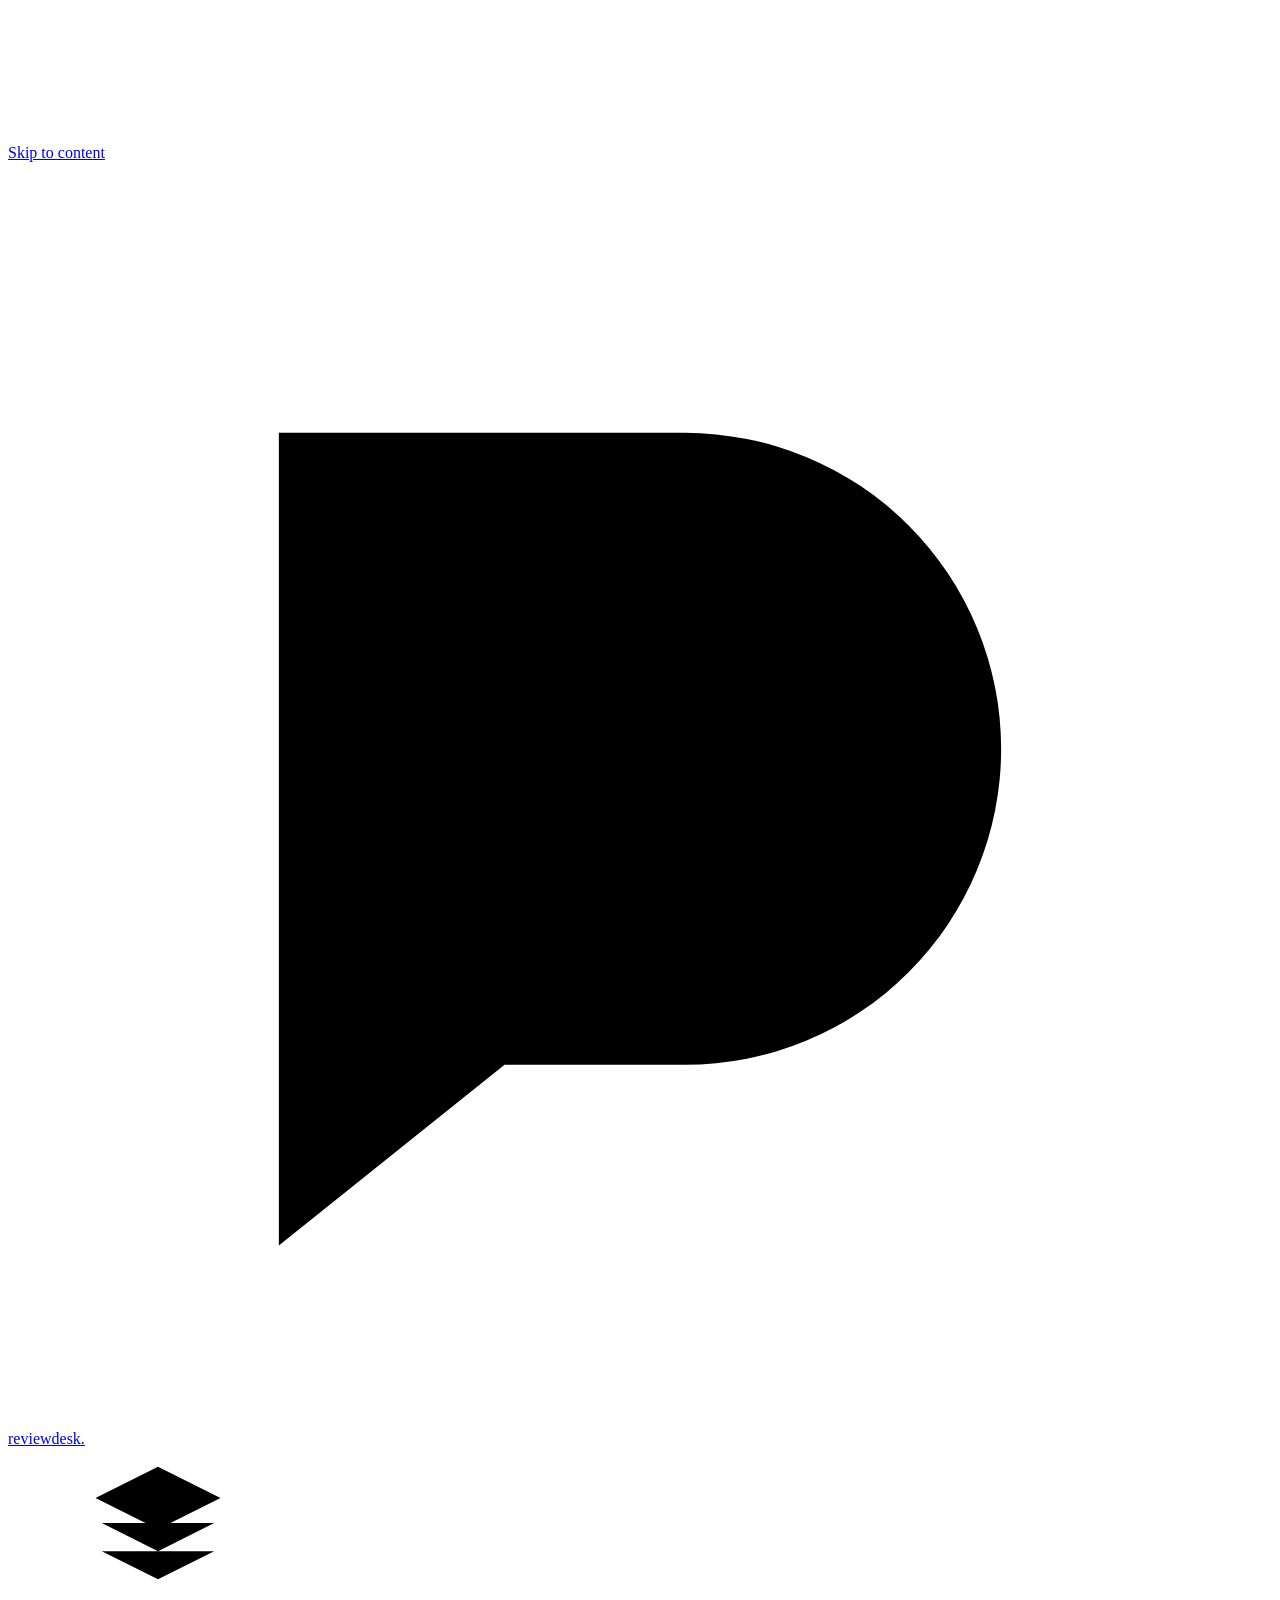
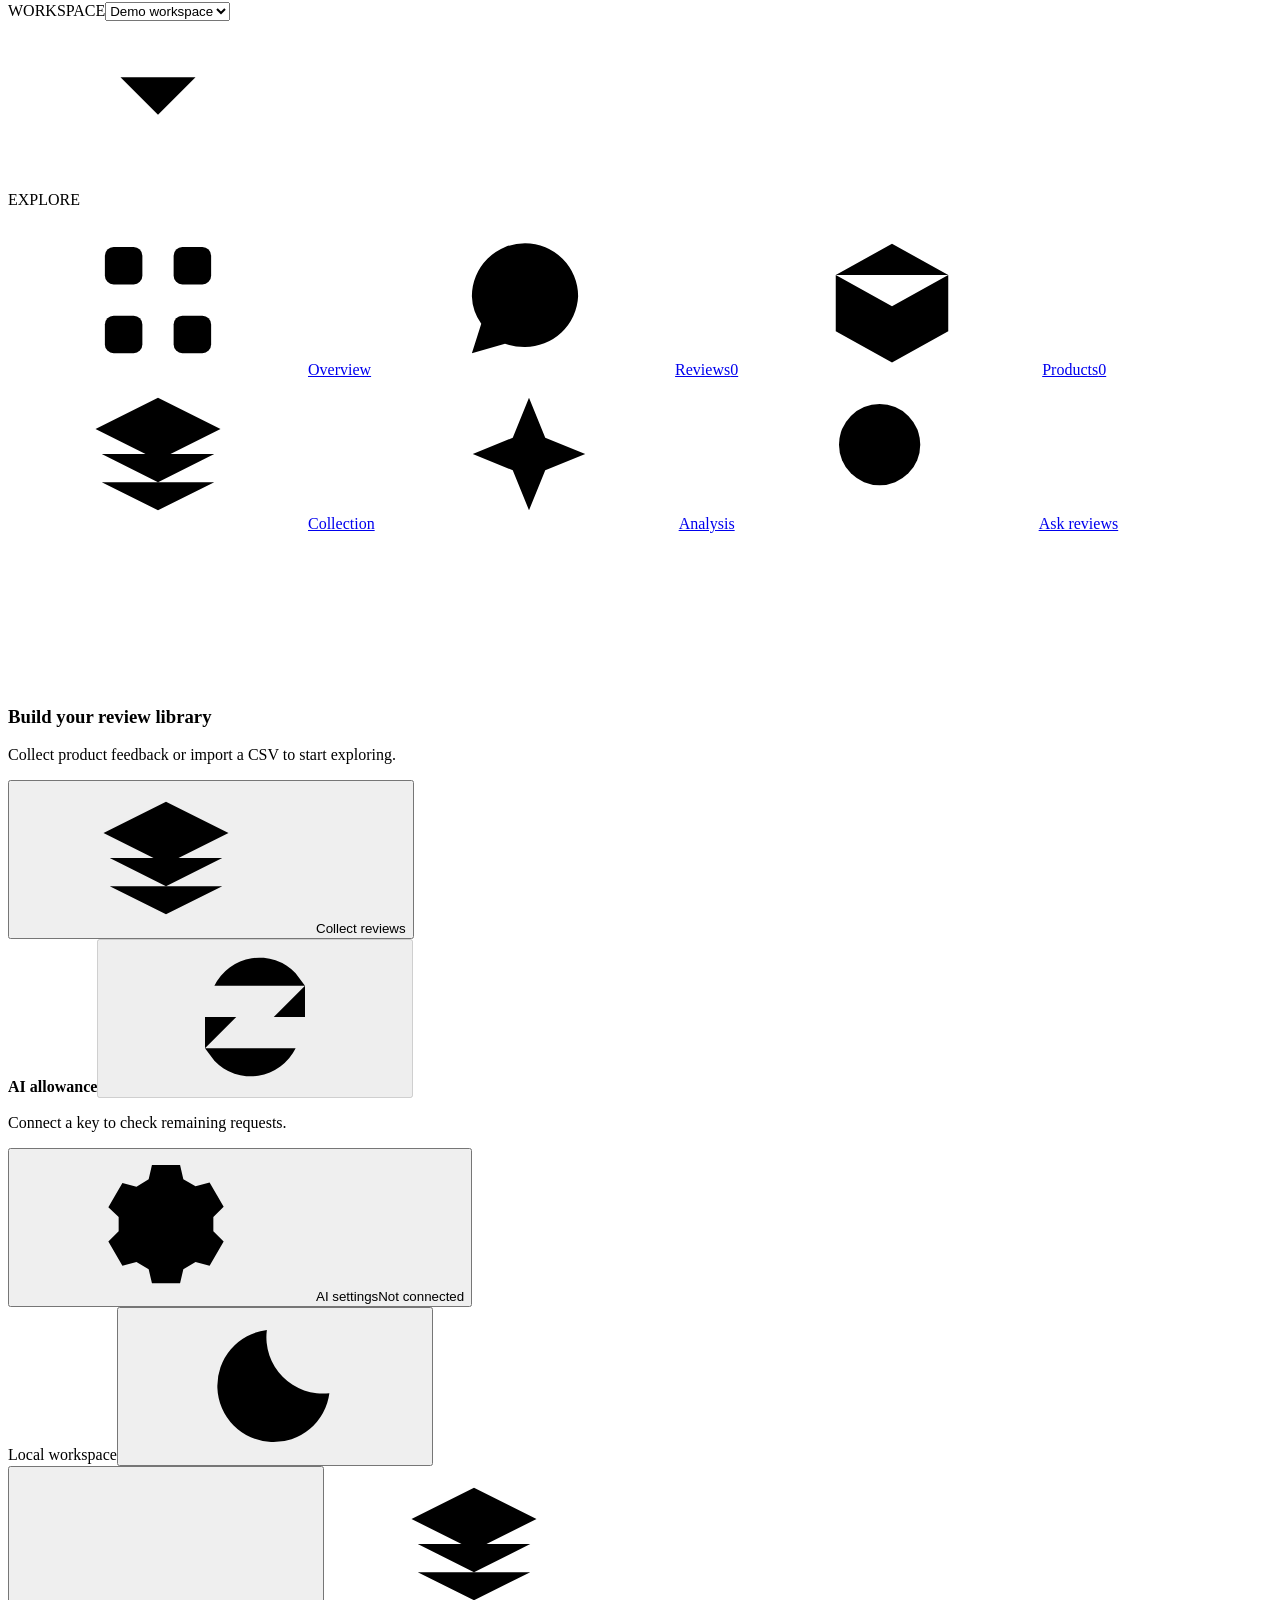
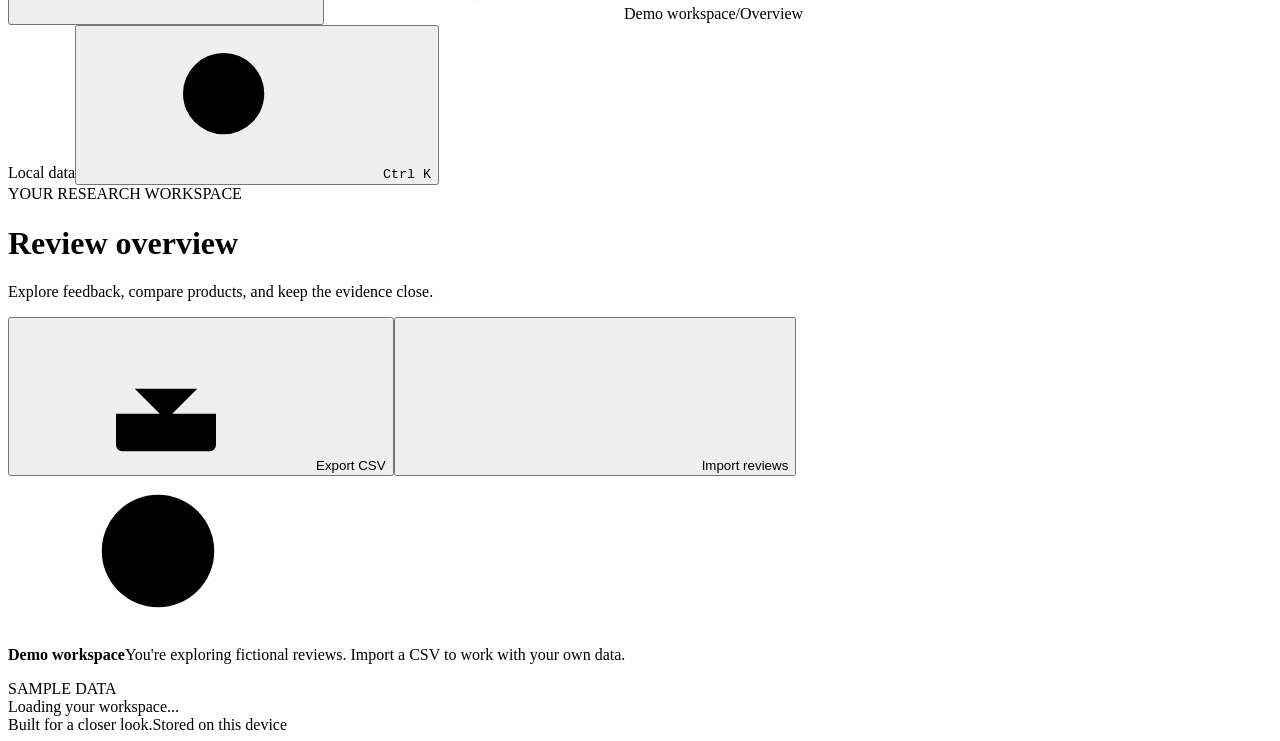
==== web/index.html @ ed56b9a3 "Make review research retrieval-first with caching and graceful recovery" ====
<!doctype html>
<html lang="en">
<head>
  <meta charset="utf-8">
  <meta name="viewport" content="width=device-width, initial-scale=1">
  <meta name="color-scheme" content="light dark">
  <meta name="description" content="A focused local workspace for exploring product reviews and the evidence behind them.">
  <title>Reviewdesk | Review workspace</title>
  <link rel="icon" href="data:image/svg+xml,%3Csvg xmlns='http://www.w3.org/2000/svg' viewBox='0 0 40 40'%3E%3Crect width='40' height='40' rx='11' fill='%23265846'/%3E%3Cpath d='M11 11h10a8 8 0 010 16h-4l-6 5V11zm6 6v4h5v-4z' fill='white'/%3E%3C/svg%3E">
  <link rel="stylesheet" href="/app.css">
  <script src="/app.js" defer></script>
</head>
<body>
  <a class="skip-link" href="#main-content">Skip to content</a>
  <svg class="icon-library" xmlns="http://www.w3.org/2000/svg" aria-hidden="true">
    <symbol id="i-grid" viewBox="0 0 24 24"><rect x="3.5" y="3.5" width="6" height="6" rx="1.4"/><rect x="14.5" y="3.5" width="6" height="6" rx="1.4"/><rect x="3.5" y="14.5" width="6" height="6" rx="1.4"/><rect x="14.5" y="14.5" width="6" height="6" rx="1.4"/></symbol>
    <symbol id="i-message" viewBox="0 0 24 24"><path d="M20.5 11.4a8.5 8.5 0 01-8.6 8.1 10 10 0 01-3.1-.5l-5.3 1.5L5 15.8a8 8 0 01-1.5-4.4 8.5 8.5 0 0117 0z"/><path d="M8 9h8M8 13h5"/></symbol>
    <symbol id="i-box" viewBox="0 0 24 24"><path d="M12 3l9 5v9l-9 5-9-5V8l9-5zM3 8l9 5 9-5M12 13v9M7.5 5.5l9 5"/></symbol>
    <symbol id="i-layers" viewBox="0 0 24 24"><path d="M12 3L2 8l10 5 10-5-10-5zM3 12l9 4.5 9-4.5M3 16.5l9 4.5 9-4.5"/></symbol>
    <symbol id="i-plus" viewBox="0 0 24 24"><path d="M12 5v14M5 12h14"/></symbol>
    <symbol id="i-upload" viewBox="0 0 24 24"><path d="M12 16V3M7 8l5-5 5 5M4 15v5a1 1 0 001 1h14a1 1 0 001-1v-5"/></symbol>
    <symbol id="i-download" viewBox="0 0 24 24"><path d="M12 3v13M7 11l5 5 5-5M4 15v5a1 1 0 001 1h14a1 1 0 001-1v-5"/></symbol>
    <symbol id="i-arrow" viewBox="0 0 24 24"><path d="M5 12h14M14 7l5 5-5 5"/></symbol>
    <symbol id="i-chevron" viewBox="0 0 24 24"><path d="M9 5l7 7-7 7"/></symbol>
    <symbol id="i-down" viewBox="0 0 24 24"><path d="M6 9l6 6 6-6"/></symbol>
    <symbol id="i-search" viewBox="0 0 24 24"><circle cx="10.5" cy="10.5" r="6.5"/><path d="M16 16l5 5"/></symbol>
    <symbol id="i-star" viewBox="0 0 24 24"><path d="M12 3l2.8 5.6 6.2.9-4.5 4.4 1.1 6.1-5.6-2.9-5.6 2.9 1.1-6.1L3 9.5l6.2-.9L12 3z"/></symbol>
    <symbol id="i-check" viewBox="0 0 24 24"><path d="M5 12l4 4L19 6"/></symbol>
    <symbol id="i-shield" viewBox="0 0 24 24"><path d="M12 3l8 3v6c0 5-8 9-8 9S4 17 4 12V6l8-3zM8 12l3 3 5-6"/></symbol>
    <symbol id="i-info" viewBox="0 0 24 24"><circle cx="12" cy="12" r="9"/><path d="M12 11v6M12 7v.1"/></symbol>
    <symbol id="i-close" viewBox="0 0 24 24"><path d="M6 6l12 12M6 18L18 6"/></symbol>
    <symbol id="i-moon" viewBox="0 0 24 24"><path d="M20.7 13.3A9 9 0 0110.7 3.2a9 9 0 1010 10.1z"/></symbol>
    <symbol id="i-sun" viewBox="0 0 24 24"><circle cx="12" cy="12" r="4"/><path d="M12 2v2M12 20v2M2 12h2M20 12h2M5 5l1.5 1.5M17.5 17.5L19 19M5 19l1.5-1.5M17.5 6.5L19 5"/></symbol>
    <symbol id="i-menu" viewBox="0 0 24 24"><path d="M4 6h16M4 12h16M4 18h16"/></symbol>
    <symbol id="i-file" viewBox="0 0 24 24"><path d="M14 3H5v18h14V8l-5-5zM14 3v5h5M8 12h8M8 16h6"/></symbol>
    <symbol id="i-copy" viewBox="0 0 24 24"><rect x="8" y="8" width="12" height="13" rx="2"/><path d="M16 8V3H3v13h5"/></symbol>
    <symbol id="i-clock" viewBox="0 0 24 24"><circle cx="12" cy="12" r="9"/><path d="M12 7v5l3 2"/></symbol>
    <symbol id="i-refresh" viewBox="0 0 24 24"><path d="M20 7v5h-5M4 17v-5h5M5.5 7a8 8 0 0113-2L20 7M4 17l1.5 2a8 8 0 0013-2"/></symbol>
    <symbol id="i-external" viewBox="0 0 24 24"><path d="M14 3h7v7M21 3L10 14M10 3H3v18h18v-7"/></symbol>
    <symbol id="i-spark" viewBox="0 0 24 24"><path d="M12 3l2.6 6.4L21 12l-6.4 2.6L12 21l-2.6-6.4L3 12l6.4-2.6L12 3z"/></symbol>
    <symbol id="i-settings" viewBox="0 0 24 24"><path d="M9 3h6l.7 3 2.6 1.5 3-.8 3 5.2-2.2 2.2v3l2.2 2.2-3 5.2-3-.8-2.6 1.5-.7 3H9l-.7-3-2.6-1.5-3 .8-3-5.2 2.2-2.2v-3L-.3 12l3-5.2 3 .8L8.3 6 9 3z" transform="translate(3 0) scale(.75)"/><circle cx="12" cy="12" r="3"/></symbol>
  </svg>

  <button id="sidebar-overlay" class="sidebar-overlay" aria-label="Close navigation" hidden></button>
  <aside class="sidebar" id="sidebar" aria-label="Workspace navigation">
    <a class="brand" href="#overview" aria-label="Reviewdesk overview"><span class="brand-mark"><svg viewBox="0 0 28 28" aria-hidden="true"><path d="M6 6h9a7 7 0 010 14h-4l-5 4V6z"/><path d="M11 11h7M11 15h4"/></svg></span><span>reviewdesk<span class="brand-dot">.</span></span></a>
    <div class="workspace-picker"><span class="workspace-avatar"><svg class="icon"><use href="#i-layers"/></svg></span><div><label for="dataset-select">WORKSPACE</label><select id="dataset-select" aria-label="Choose dataset"><option value="demo">Demo workspace</option><option value="workspace">My workspace</option></select></div><svg class="icon picker-chevron"><use href="#i-down"/></svg></div>
    <p class="nav-label">EXPLORE</p>
    <nav class="main-nav" aria-label="Main navigation">
      <a href="#overview" class="nav-item active" data-view="overview" aria-current="page"><svg class="icon"><use href="#i-grid"/></svg><span>Overview</span></a>
      <a href="#reviews" class="nav-item" data-view="reviews"><svg class="icon"><use href="#i-message"/></svg><span>Reviews</span><span class="nav-count" id="nav-review-count">0</span></a>
      <a href="#products" class="nav-item" data-view="products"><svg class="icon"><use href="#i-box"/></svg><span>Products</span><span class="nav-count" id="nav-product-count">0</span></a>
      <a href="#collection" class="nav-item" data-view="collection"><svg class="icon"><use href="#i-layers"/></svg><span>Collection</span></a>
      <a href="#analysis" class="nav-item" data-view="analysis"><svg class="icon"><use href="#i-spark"/></svg><span>Analysis</span></a>
      <a href="#research" class="nav-item" data-view="research"><svg class="icon"><use href="#i-search"/></svg><span>Ask reviews</span></a>
    </nav>
    <div class="sidebar-bottom"><div class="sidebar-note"><span class="note-icon"><svg class="icon"><use href="#i-plus"/></svg></span><h3>Build your review library</h3><p>Collect product feedback or import a CSV to start exploring.</p><button class="button button-white button-full" data-go-view="collection"><svg class="icon"><use href="#i-layers"/></svg>Collect reviews</button></div><section class="ai-allowance" aria-label="AI request allowance"><div><strong id="allowance-summary">AI allowance</strong><button type="button" class="icon-button" id="allowance-refresh" aria-label="Refresh OpenRouter allowance" title="Refresh OpenRouter allowance" disabled><svg class="icon"><use href="#i-refresh"/></svg></button></div><p id="allowance-detail">Connect a key to check remaining requests.</p></section><button class="settings-link" data-open-settings><svg class="icon"><use href="#i-settings"/></svg><span>AI settings</span><span class="settings-status" id="provider-sidebar-status">Not connected</span></button><div class="local-label"><span class="status-dot"></span><span>Local workspace</span><button id="theme-toggle" class="icon-button" aria-label="Switch to dark appearance" title="Switch appearance"><svg class="icon"><use href="#i-moon"/></svg></button></div></div>
  </aside>

  <div class="app-shell">
    <header class="topbar"><div class="breadcrumb"><button class="icon-button mobile-menu" id="menu-toggle" aria-label="Open navigation" aria-expanded="false" aria-controls="sidebar"><svg class="icon"><use href="#i-menu"/></svg></button><svg class="icon breadcrumb-icon"><use href="#i-layers"/></svg><span id="breadcrumb-workspace">Demo workspace</span><span class="breadcrumb-divider">/</span><span id="breadcrumb-page">Overview</span></div><div class="topbar-right"><span class="connection-label" id="connection-label"><span class="status-dot"></span><span>Local data</span></span><span class="topbar-separator"></span><button class="shortcut-button" id="quick-search" aria-label="Search reviews"><svg class="icon"><use href="#i-search"/></svg><kbd id="search-shortcut">Ctrl K</kbd></button></div></header>
    <main id="main-content" tabindex="-1">
      <div class="page-heading"><div><div class="eyebrow" id="page-eyebrow">YOUR RESEARCH WORKSPACE</div><h1 id="page-title">Review overview</h1><p class="page-subtitle" id="page-subtitle">Explore feedback, compare products, and keep the evidence close.</p></div><div class="heading-actions"><button class="button button-white" id="export-button"><svg class="icon"><use href="#i-download"/></svg><span>Export CSV</span></button><button class="button button-primary" data-open-import><svg class="icon"><use href="#i-plus"/></svg>Import reviews</button></div></div>
      <div id="provenance-banner" class="provenance-banner"><svg class="icon"><use href="#i-info"/></svg><p><strong>Demo workspace</strong><span>You're exploring fictional reviews. Import a CSV to work with your own data.</span></p><span class="badge badge-demo">SAMPLE DATA</span></div>
      <div id="page-error" class="error-panel" role="alert" hidden><svg class="icon"><use href="#i-info"/></svg><div><strong>We couldn't load your workspace</strong><p id="page-error-message"></p></div><button id="retry-button" class="button button-white">Try again</button></div>
      <div id="loading-panel" class="loading-panel" role="status"><span class="spinner"></span><span>Loading your workspace...</span></div>

      <section id="view-overview" class="view" aria-label="Review overview" hidden>
        <div id="stats-grid" class="stats-grid"></div>
        <div class="overview-middle"><section class="panel rating-panel"><div class="panel-heading"><div><h2>Rating breakdown</h2><p>A closer look at the feedback</p></div><span class="subtle-icon"><svg class="icon"><use href="#i-star"/></svg></span></div><div class="rating-layout"><div class="rating-summary"><div class="rating-average" id="distribution-average">0.0</div><div class="stars" id="distribution-stars" aria-hidden="true"></div><span class="muted" id="distribution-total">0 reviews</span></div><div class="rating-bars" id="rating-bars"></div></div><div class="panel-footnote"><svg class="icon"><use href="#i-info"/></svg><span>Choose a rating to explore its reviews.</span></div></section><section class="panel products-snapshot"><div class="panel-heading"><div><h2>Your products</h2><p>Feedback at a glance</p></div><button class="text-button" data-go-view="products">View all<svg class="icon"><use href="#i-arrow"/></svg></button></div><div id="product-snapshot"></div></section></div>
        <section class="panel recent-panel"><div class="panel-heading"><div><h2>Recent reviews</h2><p>The latest feedback in your workspace</p></div><button class="text-button" data-go-view="reviews">All reviews<svg class="icon"><use href="#i-arrow"/></svg></button></div><div class="table-scroll"><table class="review-table"><thead><tr><th scope="col">REVIEW</th><th scope="col">PRODUCT</th><th scope="col">RATING</th><th scope="col">DATE</th><th scope="col"><span class="sr-only">Open review</span></th></tr></thead><tbody id="recent-review-body"></tbody></table></div><div id="recent-empty" class="empty-state compact" hidden></div></section>
        <div class="upcoming-note"><span class="upcoming-icon"><svg class="icon"><use href="#i-spark"/></svg></span><p><strong>Turn feedback into a clearer picture.</strong> Explore themes and rating signals, with original reviews close at hand.</p><button class="text-button" data-go-view="analysis">Open analysis<svg class="icon"><use href="#i-arrow"/></svg></button></div>
      </section>

      <section id="view-reviews" class="view" aria-label="Reviews" hidden>
        <section class="panel review-browser"><div class="filter-toolbar"><label class="search-field" for="review-search"><svg class="icon"><use href="#i-search"/></svg><input id="review-search" type="search" aria-label="Search reviews" placeholder="Search reviews, reviewers, or IDs..." autocomplete="off" maxlength="200"><kbd>/</kbd></label><div class="filter-controls"><label class="sr-only" for="product-filter">Filter by product</label><select id="product-filter"><option value="">All products</option></select><label class="sr-only" for="rating-filter">Filter by rating</label><select id="rating-filter"><option value="all">All ratings</option><option value="5">5 stars</option><option value="4">4 stars</option><option value="3">3 stars</option><option value="2">2 stars</option><option value="1">1 star</option></select><label class="sr-only" for="verified-filter">Filter by purchase verification</label><select id="verified-filter"><option value="all">All purchases</option><option value="true">Verified only</option><option value="false">Unverified only</option></select></div></div><div class="results-toolbar"><div><span id="results-count" role="status" aria-live="polite">Loading reviews...</span><button class="text-button" id="clear-filters" hidden>Clear filters</button></div><div class="sort-field"><label for="review-sort">Sort by</label><select id="review-sort" aria-label="Sort reviews"><option value="newest">Newest first</option><option value="oldest">Oldest first</option><option value="rating_desc">Highest rating</option><option value="rating_asc">Lowest rating</option></select></div></div><div id="reviews-error" class="inline-error" role="alert" hidden><span id="reviews-error-message"></span><button class="text-button" id="reviews-retry">Try again</button></div><div id="reviews-loading" class="review-loading" role="status" hidden><span class="spinner"></span>Loading reviews...</div><div class="table-scroll" id="reviews-table-wrap"><table class="review-table full-review-table"><thead><tr><th scope="col">REVIEW</th><th scope="col">PRODUCT</th><th scope="col">RATING</th><th scope="col">DATE</th><th scope="col"><span class="sr-only">Open review</span></th></tr></thead><tbody id="reviews-body"></tbody></table></div><div id="reviews-empty" class="empty-state" hidden></div><div class="pagination" id="pagination"><span id="page-range"></span><div><button class="button button-white button-small" id="previous-page"><svg class="icon rotate"><use href="#i-chevron"/></svg>Previous</button><span id="page-number"></span><button class="button button-white button-small" id="next-page">Next<svg class="icon"><use href="#i-chevron"/></svg></button></div></div></section>
      </section>

      <section id="view-products" class="view" aria-label="Products" hidden><div class="section-description"><p><span id="products-count">0 products</span> in this workspace</p><span class="muted">Select a product to explore its reviews</span></div><div id="products-grid" class="products-grid"></div><div id="products-empty" class="panel empty-state" hidden></div></section>
      <section id="view-collection" class="view" aria-label="Collection" hidden>
        <div class="workflow-context"><span class="badge">MY WORKSPACE</span><p>Collected reviews are saved to My workspace. Demo reviews are kept separate.</p></div>
        <div id="automation-error" class="inline-error workflow-error" role="alert" hidden><span id="automation-error-message"></span><button class="text-button" id="automation-retry">Try again</button></div>
        <section class="panel session-card" aria-labelledby="session-heading"><div class="session-icon"><svg class="icon"><use href="#i-shield"/></svg></div><div class="session-copy"><div class="session-heading"><h2 id="session-heading">Your Amazon session</h2><span class="badge" id="auth-status">CHECKING</span></div><p id="auth-detail" aria-live="polite">Checking the saved session on this device...</p><div id="auth-form-error" class="form-message error" role="alert" hidden></div></div><div class="session-actions"><button class="button button-primary" id="auth-save" hidden><svg class="icon"><use href="#i-check"/></svg><span>Save signed-in session</span></button><button class="button button-white" id="auth-start"><svg class="icon"><use href="#i-external"/></svg><span>Open sign-in</span></button></div></section>
        <div id="browser-setup" class="setup-note" hidden><svg class="icon"><use href="#i-info"/></svg><div><strong>Set up the collection browser once</strong><p>Run these commands from the project folder, then restart the dashboard.</p><code>python -m pip install -r requirements.txt<br>python -m playwright install chromium</code></div></div>
        <div class="collection-workspace"><section class="panel collection-form-panel" aria-labelledby="collection-form-title"><div class="panel-heading"><div><h2 id="collection-form-title">Start a collection</h2><p>Choose products and a clear limit for this run.</p></div><span class="subtle-icon"><svg class="icon"><use href="#i-layers"/></svg></span></div><form id="collection-form" class="workflow-form"><div class="form-field"><label for="collection-urls">Product URLs</label><textarea id="collection-urls" rows="4" placeholder="https://www.amazon.in/dp/B0...&#10;One Amazon India product URL per line" required maxlength="10000" spellcheck="false" aria-describedby="collection-url-help"></textarea><p id="collection-url-help" class="field-help">Up to 10 products. Duplicate product links are combined.</p></div><div class="form-row"><div class="form-field"><label for="collection-pages">Pages per product</label><input id="collection-pages" type="number" min="1" max="20" value="3" required><p class="field-help">Up to 20 per product, 50 across this run.</p></div><div class="form-field"><label for="collection-transport">Collection method</label><select id="collection-transport"><option value="browser">Browser session</option><option value="hybrid">Hybrid, experimental</option></select><p class="field-help" id="transport-help">Uses your saved session in Chromium.</p></div></div><label class="check-field"><input id="collection-resume" type="checkbox" checked><span><strong>Continue saved progress</strong><small>Skip completed products and resume saved positions.</small></span></label><label class="check-field"><input id="collection-analyse" type="checkbox" checked><span><strong>Analyse after collection</strong><small>Run local analysis on My workspace. No model API cost.</small></span></label><div id="collection-form-error" class="form-message error" role="alert" hidden></div><div class="workflow-submit"><span class="field-help">Runs in the background. You can keep exploring.</span><button class="button button-primary" type="submit" id="collection-submit"><svg class="icon"><use href="#i-plus"/></svg><span>Start collection</span></button></div></form></section><aside class="collection-guidance"><span class="eyebrow">HOW IT WORKS</span><h2>Small runs. Saved progress.</h2><ol><li><span>1</span><div><strong>Sign in once</strong><p>A separate browser opens for you to sign in manually. Session data stays on this device.</p></div></li><li><span>2</span><div><strong>Collect within your limit</strong><p>Each page is saved before the next one. Login or CAPTCHA pauses collection for your attention.</p></div></li><li><span>3</span><div><strong>Follow the evidence</strong><p>See themes, rating signals, and the original reviews behind each finding.</p></div></li></ol><p class="coverage-note">Amazon may limit the reviews available to your session. A completed run does not mean every review was collected.</p></aside></div>
        <section class="workflow-section" aria-labelledby="jobs-heading"><div class="section-title"><div><h2 id="jobs-heading">Activity</h2><p>Background jobs and their saved results</p></div><span id="jobs-live-label" class="live-label" hidden><span class="status-dot"></span>Updating live</span></div><div id="job-list" class="job-list"></div><div id="jobs-empty" class="panel empty-state compact" hidden></div></section>
        <section class="workflow-section" aria-labelledby="checkpoints-heading"><div class="section-title"><div><h2 id="checkpoints-heading">Saved product progress</h2><p id="checkpoint-description">Collection positions in the selected workspace</p></div><button class="text-button" id="checkpoint-refresh"><svg class="icon"><use href="#i-refresh"/></svg>Refresh</button></div><div id="collection-list" class="collection-list"></div><div id="collection-empty" class="panel empty-state" hidden></div></section>
      </section>
      <section id="view-analysis" class="view" aria-label="Analysis" hidden>
        <section class="panel analysis-controls" aria-labelledby="analysis-form-heading"><div class="analysis-control-intro"><span class="analysis-mark"><svg class="icon"><use href="#i-spark"/></svg></span><div><h2 id="analysis-form-heading">A closer look at the feedback</h2><p>Choose a scope and method. Every theme keeps its source reviews.</p></div></div><form id="analysis-form" class="analysis-form"><div class="analysis-fields"><div class="form-field"><label for="analysis-product">Reviews to analyse</label><select id="analysis-product"><option value="">All products</option></select></div><div class="form-field"><label for="analysis-method">Analysis method</label><select id="analysis-method"><option value="local">Local topic scan</option><option value="openrouter">OpenRouter Free</option><option value="openai" id="openai-option" disabled>OpenAI, not configured</option></select></div><div class="form-field" id="analysis-depth-wrap" hidden><label for="analysis-depth">Coverage</label><select id="analysis-depth"><option value="quick">Quick sample</option><option value="deep">Broader coverage</option></select></div><button class="button button-primary" type="submit" id="analysis-submit"><svg class="icon"><use href="#i-spark"/></svg><span>Run analysis</span></button></div><p id="analysis-method-help" class="field-help">Local analysis groups common terms and uses review ratings. It does not call a language model.</p><div id="analysis-provider-note" class="provider-inline-note" hidden><span>Add your OpenRouter key to use free model analysis.</span><button class="text-button" type="button" data-open-settings>Set up AI<svg class="icon"><use href="#i-arrow"/></svg></button></div><div id="analysis-plan" class="analysis-plan" hidden aria-live="polite"></div><label id="analysis-consent-wrap" class="check-field sharing-consent" hidden><input id="analysis-consent" type="checkbox"><span><strong id="analysis-consent-label">Send the selected review text to the provider</strong><small id="analysis-consent-detail">Review text leaves this device only when you start the analysis.</small></span></label><div id="analysis-form-error" class="form-message error" role="alert" hidden></div></form></section>
        <div id="analysis-job" class="analysis-job" hidden></div><div id="analysis-error" class="inline-error workflow-error" role="alert" hidden><span id="analysis-error-message"></span><button class="text-button" id="analysis-retry">Try again</button></div><div id="analysis-loading" class="review-loading" role="status" hidden><span class="spinner"></span>Loading the saved report...</div><div id="analysis-empty" class="panel empty-state" hidden></div><div id="analysis-report" hidden></div>
      </section>
      <section id="view-research" class="view" aria-label="Ask reviews" hidden>
        <section class="panel research-composer" aria-labelledby="research-heading"><div class="analysis-control-intro"><span class="analysis-mark"><svg class="icon"><use href="#i-search"/></svg></span><div><h2 id="research-heading">Ask a question. Check the evidence.</h2><p>Explore the reviews you have saved, with sources you can open.</p></div></div><form id="research-form"><div class="research-scope"><div class="form-field"><label for="research-product">Research scope</label><select id="research-product"><option value="">All products</option></select></div><div class="form-field"><label for="research-mode">Research depth</label><select id="research-mode"><option value="focused">Focused answer, up to 1 AI call</option><option value="agent">Agent investigation, up to 4 AI calls</option></select></div><span class="badge">STORED REVIEWS ONLY</span></div><div class="form-field"><label for="research-question">Your question</label><textarea id="research-question" rows="3" required maxlength="1500" spellcheck="true" placeholder="What do reviewers say about noise and everyday use?" aria-describedby="research-help"></textarea></div><div class="question-examples" aria-label="Example questions"><button type="button" data-question="How many reviews are in this selection?">Count the reviews</button><button type="button" data-question="What is the average rating?">Check the average rating</button><button type="button" data-question="What do reviewers say about noise?">Explore a concern</button></div><p id="research-help" class="field-help">Simple count and rating questions use local data. Other questions can use a bounded model workflow to search and read stored reviews.</p><div id="research-provider-note" class="provider-inline-note" hidden><span>Local questions work now. Add an OpenRouter key for model research.</span><button class="text-button" type="button" data-open-settings>Set up AI<svg class="icon"><use href="#i-arrow"/></svg></button></div><label class="check-field sharing-consent" id="research-consent-wrap"><input id="research-consent" type="checkbox"><span><strong>Allow this question and review evidence to be sent to OpenRouter</strong><small>Free models only. No paid fallback. Local answers do not call a model.</small></span></label><div id="research-form-error" class="form-message error" role="alert" hidden></div><div class="workflow-submit"><span class="field-help">Read-only research. Collection is always a separate action.</span><button class="button button-primary" type="submit" id="research-submit"><svg class="icon"><use href="#i-arrow"/></svg><span>Ask reviews</span></button></div></form></section><div id="research-job" class="analysis-job" hidden></div><div class="research-history-heading section-title"><div><h2>Recent questions</h2><p>Saved answers describe the review data available when they were generated.</p></div></div><div id="research-results" class="research-results"></div><div id="research-empty" class="panel empty-state" hidden></div>
      </section>
      <footer class="page-footer"><span>Built for a closer look.</span><span id="updated-label">Stored on this device</span></footer>
    </main>
  </div>

  <dialog id="review-dialog" class="review-dialog" aria-labelledby="detail-title"><div class="drawer-header"><span class="eyebrow">REVIEW DETAILS</span><button class="icon-button" data-close-dialog="review-dialog" aria-label="Close review details"><svg class="icon"><use href="#i-close"/></svg></button></div><div id="review-detail" class="review-detail"></div></dialog>
  <dialog id="settings-dialog" class="import-dialog provider-dialog" aria-labelledby="settings-title"><div class="modal-header"><div class="modal-icon"><svg class="icon"><use href="#i-settings"/></svg></div><button class="icon-button" data-close-dialog="settings-dialog" aria-label="Close AI settings"><svg class="icon"><use href="#i-close"/></svg></button></div><h2 id="settings-title">AI, on your terms.</h2><p class="modal-description">Connect OpenRouter for free model analysis and review research. Local tools work without a key.</p><div id="provider-status-card" class="provider-status-card"><div><strong>OpenRouter Free</strong><span class="badge" id="provider-status-label">CHECKING</span></div><p id="provider-source-label">Checking local configuration...</p><code>openrouter/free</code><p class="field-help">The free router chooses an available free model. Reports record the actual model returned. There is no paid fallback.</p></div><button type="button" class="button button-white" id="provider-check" disabled>Check OpenRouter quota</button><p class="field-help">Reads account information without sending reviews or generating an AI response.</p><div id="provider-quota" class="provider-quota" role="status" aria-live="polite" hidden></div><form id="provider-form" autocomplete="off"><div class="form-field"><label for="provider-response-mode">AI response format</label><select id="provider-response-mode"><option value="prompt">Compatible JSON (recommended)</option><option value="schema">Provider-enforced JSON</option></select><p class="field-help">Compatible mode asks for JSON and validates it locally. Both modes require valid source evidence. This does not change privacy or allow paid models.</p></div><div class="form-field"><label for="provider-key">OpenRouter API key</label><input id="provider-key" type="password" maxlength="512" autocomplete="off" spellcheck="false" autocapitalize="off" aria-describedby="provider-key-help" placeholder="Paste your OpenRouter key"><p id="provider-key-help" class="field-help">Use a session-only key or remember it securely on this Windows account. Never saved in browser storage or included in a report.</p></div><label class="check-field" id="provider-remember-wrap"><input id="provider-remember" type="checkbox"><span><strong>Remember on this Windows account</strong><small>Save in Windows Credential Manager and reconnect after restart. Your AI preferences are saved with the key.</small></span></label><label class="check-field"><input id="provider-zdr" type="checkbox"><span><strong>Require zero data retention</strong><small>Restricts routing and may reduce the free models available.</small></span></label><p class="provider-privacy-note"><svg class="icon"><use href="#i-shield"/></svg>Requests deny training use. Review text is sent only when you explicitly allow it for a run.</p><div id="provider-result" class="form-message" role="status" aria-live="polite" hidden></div><div class="modal-actions provider-actions"><button type="button" class="button button-white" id="provider-clear" disabled>Forget key</button><button type="submit" class="button button-primary" id="provider-save"><svg class="icon"><use href="#i-check"/></svg><span>Use this key</span></button></div></form><p class="field-help provider-footnote" id="provider-budget-label">Saving a key does not make a model request.</p></dialog>
  <dialog id="import-dialog" class="import-dialog" aria-labelledby="import-title"><div class="modal-header"><div class="modal-icon"><svg class="icon"><use href="#i-upload"/></svg></div><button class="icon-button" data-close-dialog="import-dialog" aria-label="Close import dialog"><svg class="icon"><use href="#i-close"/></svg></button></div><h2 id="import-title">Bring your reviews into focus.</h2><p class="modal-description">Import a CSV into My workspace. Existing reviews stay safe, and duplicates are skipped automatically.</p><form id="import-form"><label class="dropzone" id="dropzone" for="csv-file"><span class="dropzone-icon"><svg class="icon"><use href="#i-file"/></svg></span><strong id="file-label">Choose a CSV or drop it here</strong><span id="file-description">UTF-8 CSV, up to 5 MB</span><input id="csv-file" name="file" type="file" accept=".csv,text/csv" required></label><details class="csv-help"><summary>What should my CSV contain?</summary><p>Use these column headers. Review IDs can be empty to generate a stable ID.</p><code>asin, product_url, review_id, reviewer_name, verified_purchase, review_title, rating, review_date, review_body</code><p>Product URLs must use HTTPS on Amazon India and match the ASIN. Ratings can be empty or between 1 and 5. Use true, false, or empty for verified_purchase.</p></details><div id="import-result" class="import-result" role="status" aria-live="polite" hidden></div><div class="modal-actions"><button type="button" class="button button-white" data-close-dialog="import-dialog" id="import-cancel">Cancel</button><button type="submit" class="button button-primary" id="import-submit"><svg class="icon"><use href="#i-upload"/></svg><span>Import reviews</span></button></div></form><p class="local-privacy"><svg class="icon"><use href="#i-shield"/></svg>Your CSV stays in this local workspace.</p></dialog>
  <div id="toast" class="toast" role="status" aria-live="polite" hidden></div>
</body>
</html>
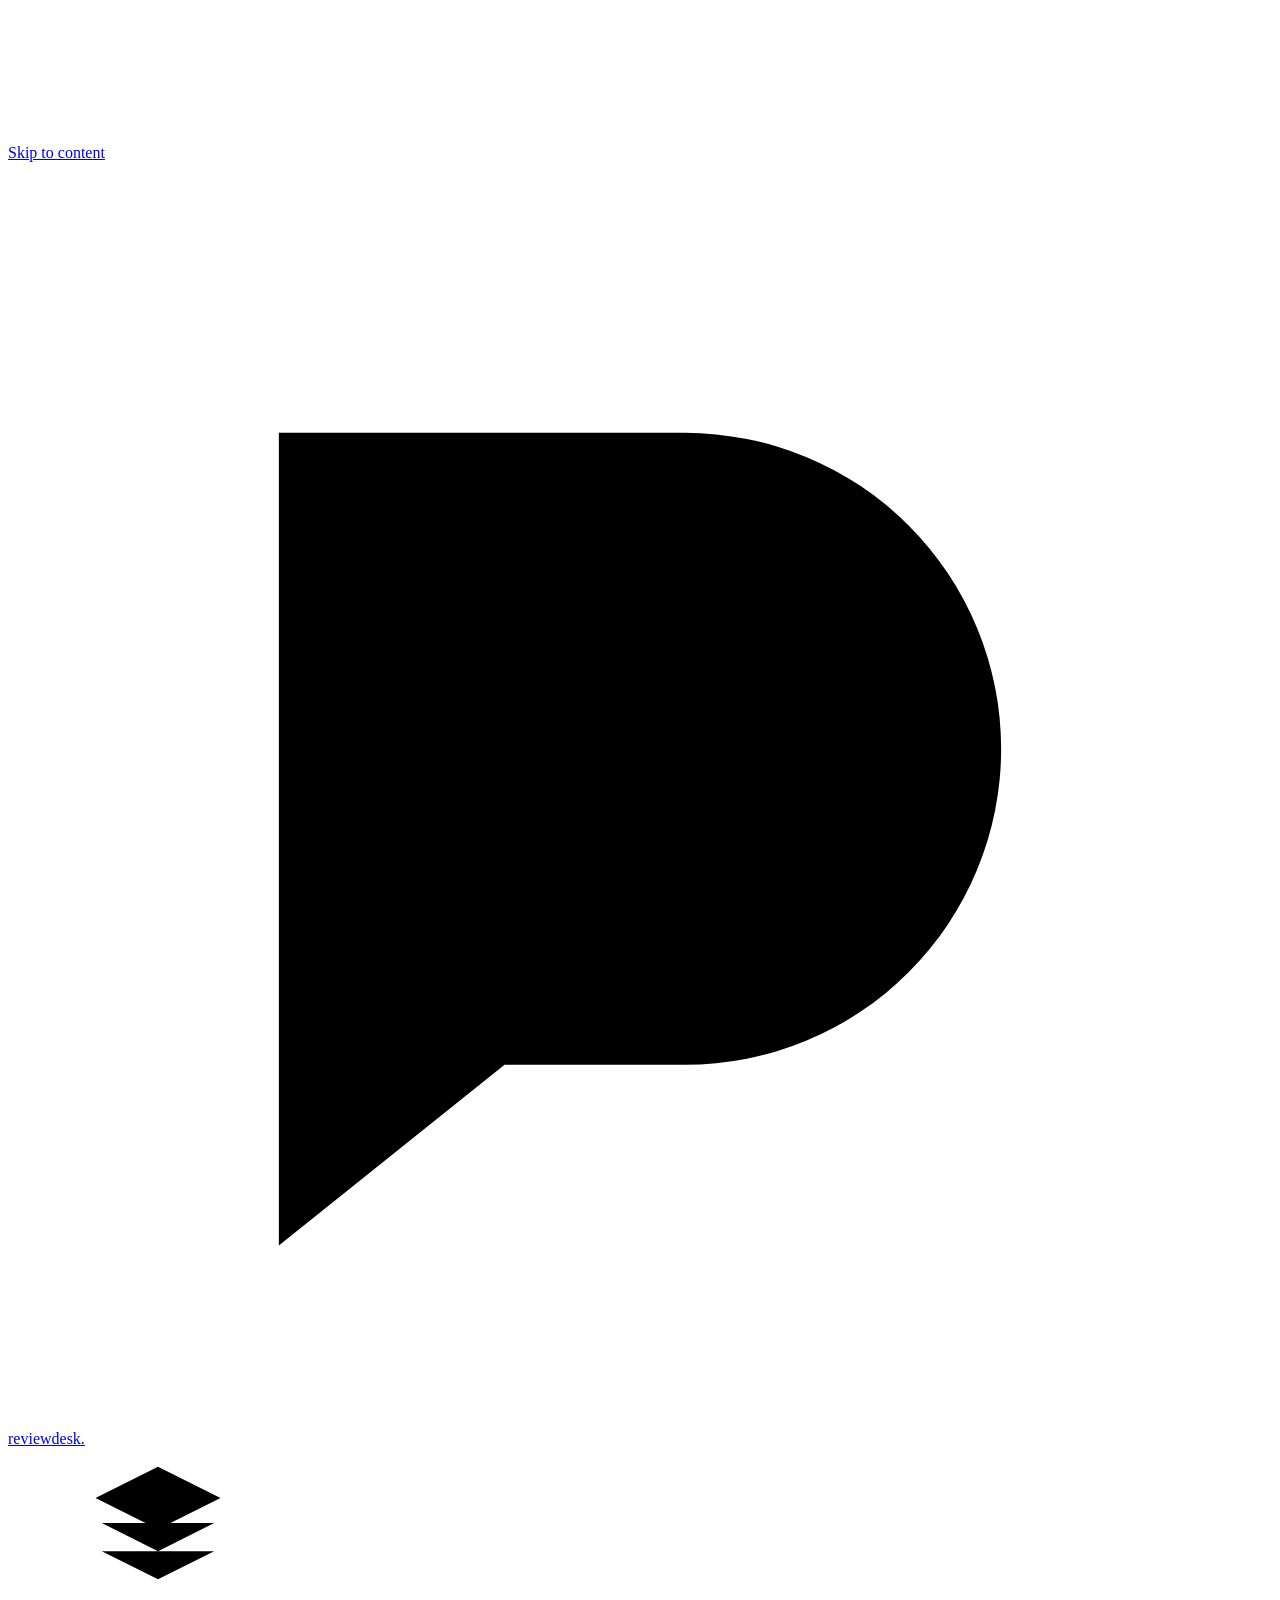
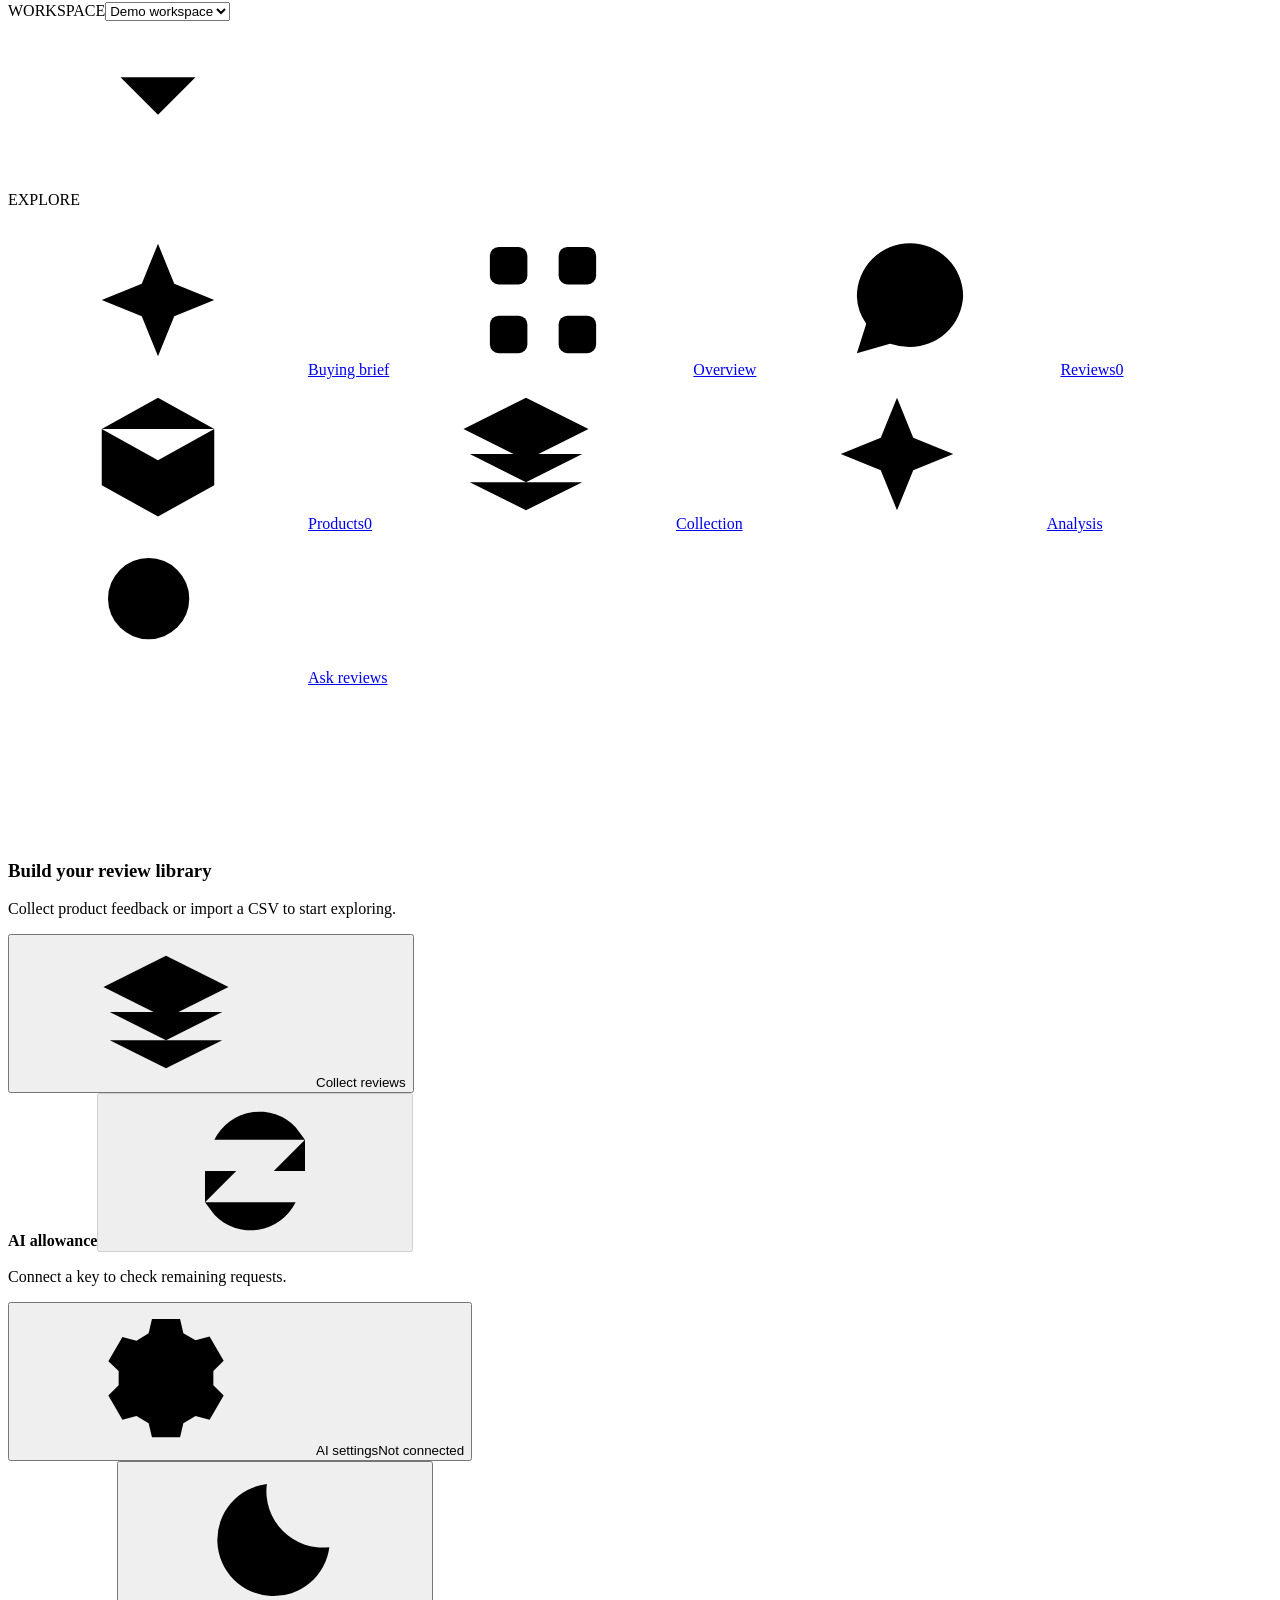
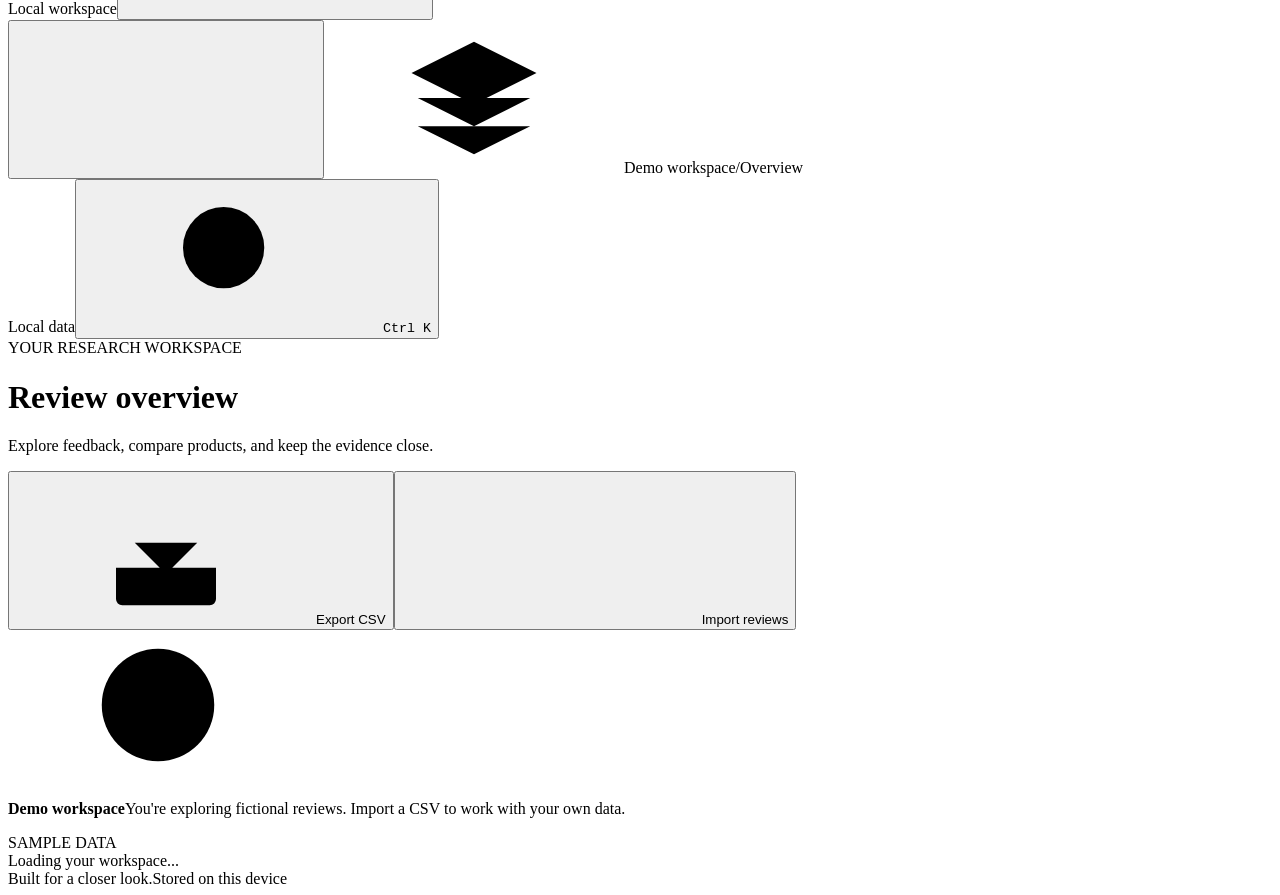
==== commit 922dd554: "Add priority-based buying briefs and grounded product comparison" ====
--- a/web/index.html
+++ b/web/index.html
@@ -43,10 +43,11 @@
 
   <button id="sidebar-overlay" class="sidebar-overlay" aria-label="Close navigation" hidden></button>
   <aside class="sidebar" id="sidebar" aria-label="Workspace navigation">
-    <a class="brand" href="#overview" aria-label="Reviewdesk overview"><span class="brand-mark"><svg viewBox="0 0 28 28" aria-hidden="true"><path d="M6 6h9a7 7 0 010 14h-4l-5 4V6z"/><path d="M11 11h7M11 15h4"/></svg></span><span>reviewdesk<span class="brand-dot">.</span></span></a>
+    <a class="brand" href="#buying" aria-label="Reviewdesk home"><span class="brand-mark"><svg viewBox="0 0 28 28" aria-hidden="true"><path d="M6 6h9a7 7 0 010 14h-4l-5 4V6z"/><path d="M11 11h7M11 15h4"/></svg></span><span>reviewdesk<span class="brand-dot">.</span></span></a>
     <div class="workspace-picker"><span class="workspace-avatar"><svg class="icon"><use href="#i-layers"/></svg></span><div><label for="dataset-select">WORKSPACE</label><select id="dataset-select" aria-label="Choose dataset"><option value="demo">Demo workspace</option><option value="workspace">My workspace</option></select></div><svg class="icon picker-chevron"><use href="#i-down"/></svg></div>
     <p class="nav-label">EXPLORE</p>
     <nav class="main-nav" aria-label="Main navigation">
+      <a href="#buying" class="nav-item" data-view="buying"><svg class="icon"><use href="#i-spark"/></svg><span>Buying brief</span></a>
       <a href="#overview" class="nav-item active" data-view="overview" aria-current="page"><svg class="icon"><use href="#i-grid"/></svg><span>Overview</span></a>
       <a href="#reviews" class="nav-item" data-view="reviews"><svg class="icon"><use href="#i-message"/></svg><span>Reviews</span><span class="nav-count" id="nav-review-count">0</span></a>
       <a href="#products" class="nav-item" data-view="products"><svg class="icon"><use href="#i-box"/></svg><span>Products</span><span class="nav-count" id="nav-product-count">0</span></a>
@@ -65,6 +66,27 @@
       <div id="page-error" class="error-panel" role="alert" hidden><svg class="icon"><use href="#i-info"/></svg><div><strong>We couldn't load your workspace</strong><p id="page-error-message"></p></div><button id="retry-button" class="button button-white">Try again</button></div>
       <div id="loading-panel" class="loading-panel" role="status"><span class="spinner"></span><span>Loading your workspace...</span></div>
 
+      <section id="view-buying" class="view" aria-label="Buying brief" hidden>
+        <div id="buying-saved-shortcut" class="buying-saved-shortcut" hidden><span>Your latest review check is saved.</span><button type="button" id="buying-jump" class="text-button">View saved brief<svg class="icon"><use href="#i-down"/></svg></button></div>
+        <section class="panel buying-composer" aria-labelledby="buying-heading">
+          <div class="buying-intro"><span class="eyebrow">YOUR PRIORITIES. OWNER EVIDENCE.</span><h2 id="buying-heading">What should you know before buying?</h2><p>Start with a product. Choose what matters, then inspect the benefits, concerns and unanswered questions in its saved reviews.</p></div>
+          <form id="buying-form">
+            <div class="form-field"><label for="buying-product">Amazon India product link or ASIN</label><input id="buying-product" type="text" list="buying-suggestions" maxlength="2048" required placeholder="Paste a product link, or choose a saved product" autocomplete="off" aria-describedby="buying-source-help"></div>
+            <datalist id="buying-suggestions"></datalist>
+            <p id="buying-source-help" class="field-help">Uses reviews saved in this workspace. For a new product, we will guide you to collection first.</p>
+            <div id="buying-second-wrap" class="form-field" hidden><label for="buying-second">Second product to compare</label><input id="buying-second" type="text" list="buying-suggestions" maxlength="2048" placeholder="Paste another Amazon India link or ASIN" autocomplete="off"></div>
+            <div class="buying-shortcuts"><button id="buying-compare" type="button" class="text-button" aria-expanded="false" aria-controls="buying-second-wrap">Compare another product</button><button id="buying-example" type="button" class="text-button">Try a saved product</button><button id="buying-demo" type="button" class="text-button">Explore fictional examples</button></div>
+            <fieldset class="buying-priorities"><legend>What matters most to you?</legend><p class="field-help">Choose up to three. Leave blank for a general brief. These priorities are designed for headphones, earbuds and speakers.</p><div class="priority-options"><label><input type="checkbox" name="buying-priority" value="calls"><span>Clear calls</span></label><label><input type="checkbox" name="buying-priority" value="comfort"><span>Comfort</span></label><label><input type="checkbox" name="buying-priority" value="sound"><span>Sound</span></label><label><input type="checkbox" name="buying-priority" value="battery"><span>Battery life</span></label><label><input type="checkbox" name="buying-priority" value="durability"><span>Durability</span></label></div></fieldset>
+            <label class="check-field buying-sharing"><input id="buying-consent" type="checkbox"><span><strong>Add AI interpretation</strong><small>Send selected review text and ratings to OpenRouter using free models. Without this, you get local source evidence. No Amazon login data is sent.</small></span></label>
+            <p id="buying-ai-status" class="field-help"></p><button id="buying-ai-setup" type="button" class="text-button" data-open-settings hidden>Set up optional AI</button>
+            <div id="buying-error" class="form-message error" role="alert" hidden></div>
+            <div class="buying-submit"><p class="field-help">Original quotes stay one click away. No overall score or automatic purchase.</p><button id="buying-submit" class="button button-primary" type="submit"><svg class="icon"><use href="#i-arrow"/></svg>Build my brief</button></div>
+          </form>
+        </section>
+        <div id="buying-progress" class="panel buying-progress" role="status" aria-live="polite" hidden></div>
+        <div id="buying-results" class="buying-results" aria-live="polite"></div>
+        <section id="buying-empty" class="buying-empty"><div><span>01</span><h3>Bring a product</h3><p>Use its link or choose from your saved library.</p></div><div><span>02</span><h3>Make it personal</h3><p>Choose the qualities that matter to your everyday use.</p></div><div><span>03</span><h3>Check the tradeoffs</h3><p>Read the owner evidence, including what remains uncertain.</p></div></section>
+      </section>
       <section id="view-overview" class="view" aria-label="Review overview" hidden>
         <div id="stats-grid" class="stats-grid"></div>
         <div class="overview-middle"><section class="panel rating-panel"><div class="panel-heading"><div><h2>Rating breakdown</h2><p>A closer look at the feedback</p></div><span class="subtle-icon"><svg class="icon"><use href="#i-star"/></svg></span></div><div class="rating-layout"><div class="rating-summary"><div class="rating-average" id="distribution-average">0.0</div><div class="stars" id="distribution-stars" aria-hidden="true"></div><span class="muted" id="distribution-total">0 reviews</span></div><div class="rating-bars" id="rating-bars"></div></div><div class="panel-footnote"><svg class="icon"><use href="#i-info"/></svg><span>Choose a rating to explore its reviews.</span></div></section><section class="panel products-snapshot"><div class="panel-heading"><div><h2>Your products</h2><p>Feedback at a glance</p></div><button class="text-button" data-go-view="products">View all<svg class="icon"><use href="#i-arrow"/></svg></button></div><div id="product-snapshot"></div></section></div>
@@ -73,10 +95,13 @@
       </section>
 
       <section id="view-reviews" class="view" aria-label="Reviews" hidden>
-        <section class="panel review-browser"><div class="filter-toolbar"><label class="search-field" for="review-search"><svg class="icon"><use href="#i-search"/></svg><input id="review-search" type="search" aria-label="Search reviews" placeholder="Search reviews, reviewers, or IDs..." autocomplete="off" maxlength="200"><kbd>/</kbd></label><div class="filter-controls"><label class="sr-only" for="product-filter">Filter by product</label><select id="product-filter"><option value="">All products</option></select><label class="sr-only" for="rating-filter">Filter by rating</label><select id="rating-filter"><option value="all">All ratings</option><option value="5">5 stars</option><option value="4">4 stars</option><option value="3">3 stars</option><option value="2">2 stars</option><option value="1">1 star</option></select><label class="sr-only" for="verified-filter">Filter by purchase verification</label><select id="verified-filter"><option value="all">All purchases</option><option value="true">Verified only</option><option value="false">Unverified only</option></select></div></div><div class="results-toolbar"><div><span id="results-count" role="status" aria-live="polite">Loading reviews...</span><button class="text-button" id="clear-filters" hidden>Clear filters</button></div><div class="sort-field"><label for="review-sort">Sort by</label><select id="review-sort" aria-label="Sort reviews"><option value="newest">Newest first</option><option value="oldest">Oldest first</option><option value="rating_desc">Highest rating</option><option value="rating_asc">Lowest rating</option></select></div></div><div id="reviews-error" class="inline-error" role="alert" hidden><span id="reviews-error-message"></span><button class="text-button" id="reviews-retry">Try again</button></div><div id="reviews-loading" class="review-loading" role="status" hidden><span class="spinner"></span>Loading reviews...</div><div class="table-scroll" id="reviews-table-wrap"><table class="review-table full-review-table"><thead><tr><th scope="col">REVIEW</th><th scope="col">PRODUCT</th><th scope="col">RATING</th><th scope="col">DATE</th><th scope="col"><span class="sr-only">Open review</span></th></tr></thead><tbody id="reviews-body"></tbody></table></div><div id="reviews-empty" class="empty-state" hidden></div><div class="pagination" id="pagination"><span id="page-range"></span><div><button class="button button-white button-small" id="previous-page"><svg class="icon rotate"><use href="#i-chevron"/></svg>Previous</button><span id="page-number"></span><button class="button button-white button-small" id="next-page">Next<svg class="icon"><use href="#i-chevron"/></svg></button></div></div></section>
+        <section class="panel review-browser"><div class="filter-toolbar"><label class="search-field" for="review-search"><svg class="icon"><use href="#i-search"/></svg><input id="review-search" type="search" aria-label="Search reviews" placeholder="Search reviews, reviewers, or IDs..." autocomplete="off" maxlength="200"><kbd>/</kbd></label><div class="filter-controls"><label class="sr-only" for="product-filter">Filter by product</label><select id="product-filter"><option value="">All products</option></select><label class="sr-only" for="rating-filter">Filter by rating</label><select id="rating-filter"><option value="all">All ratings</option><option value="critical">Critical: 1 or 2 stars</option><option value="5">5 stars</option><option value="4">4 stars</option><option value="3">3 stars</option><option value="2">2 stars</option><option value="1">1 star</option></select><label class="sr-only" for="verified-filter">Filter by purchase verification</label><select id="verified-filter"><option value="all">All purchases</option><option value="true">Verified only</option><option value="false">Unverified only</option></select></div></div><div class="results-toolbar"><div><span id="results-count" role="status" aria-live="polite">Loading reviews...</span><button class="text-button" id="clear-filters" hidden>Clear filters</button></div><div class="sort-field"><label for="review-sort">Sort by</label><select id="review-sort" aria-label="Sort reviews"><option value="newest">Recently added</option><option value="oldest">First added</option><option value="rating_desc">Highest rating</option><option value="rating_asc">Lowest rating</option></select></div></div><div id="reviews-error" class="inline-error" role="alert" hidden><span id="reviews-error-message"></span><button class="text-button" id="reviews-retry">Try again</button></div><div id="reviews-loading" class="review-loading" role="status" hidden><span class="spinner"></span>Loading reviews...</div><div class="table-scroll" id="reviews-table-wrap"><table class="review-table full-review-table"><thead><tr><th scope="col">REVIEW</th><th scope="col">PRODUCT</th><th scope="col">RATING</th><th scope="col">DATE</th><th scope="col"><span class="sr-only">Open review</span></th></tr></thead><tbody id="reviews-body"></tbody></table></div><div id="reviews-empty" class="empty-state" hidden></div><div class="pagination" id="pagination"><span id="page-range"></span><div><button class="button button-white button-small" id="previous-page"><svg class="icon rotate"><use href="#i-chevron"/></svg>Previous</button><span id="page-number"></span><button class="button button-white button-small" id="next-page">Next<svg class="icon"><use href="#i-chevron"/></svg></button></div></div></section>
       </section>
 
-      <section id="view-products" class="view" aria-label="Products" hidden><div class="section-description"><p><span id="products-count">0 products</span> in this workspace</p><span class="muted">Select a product to explore its reviews</span></div><div id="products-grid" class="products-grid"></div><div id="products-empty" class="panel empty-state" hidden></div></section>
+      <section id="view-products" class="view" aria-label="Products" hidden>
+        <div class="product-library-tools"><label class="search-field" for="product-search"><svg class="icon"><use href="#i-search"/></svg><input id="product-search" type="search" placeholder="Find a product by name or ASIN" aria-label="Find a product" maxlength="200"></label><div class="sort-field"><label for="product-sort">Sort by</label><select id="product-sort"><option value="reviews">Most stored reviews</option><option value="name">Product name</option><option value="rating">Highest stored rating</option></select></div></div>
+        <div class="section-description"><p id="products-count" role="status">0 products</p><span class="muted">Inspect a product to read, analyse or question its reviews</span></div><div id="products-grid" class="products-grid"></div><div id="products-empty" class="panel empty-state" hidden></div>
+      </section>
       <section id="view-collection" class="view" aria-label="Collection" hidden>
         <div class="workflow-context"><span class="badge">MY WORKSPACE</span><p>Collected reviews are saved to My workspace. Demo reviews are kept separate.</p></div>
         <div id="automation-error" class="inline-error workflow-error" role="alert" hidden><span id="automation-error-message"></span><button class="text-button" id="automation-retry">Try again</button></div>
@@ -99,7 +124,8 @@
 
   <dialog id="review-dialog" class="review-dialog" aria-labelledby="detail-title"><div class="drawer-header"><span class="eyebrow">REVIEW DETAILS</span><button class="icon-button" data-close-dialog="review-dialog" aria-label="Close review details"><svg class="icon"><use href="#i-close"/></svg></button></div><div id="review-detail" class="review-detail"></div></dialog>
   <dialog id="settings-dialog" class="import-dialog provider-dialog" aria-labelledby="settings-title"><div class="modal-header"><div class="modal-icon"><svg class="icon"><use href="#i-settings"/></svg></div><button class="icon-button" data-close-dialog="settings-dialog" aria-label="Close AI settings"><svg class="icon"><use href="#i-close"/></svg></button></div><h2 id="settings-title">AI, on your terms.</h2><p class="modal-description">Connect OpenRouter for free model analysis and review research. Local tools work without a key.</p><div id="provider-status-card" class="provider-status-card"><div><strong>OpenRouter Free</strong><span class="badge" id="provider-status-label">CHECKING</span></div><p id="provider-source-label">Checking local configuration...</p><code>openrouter/free</code><p class="field-help">The free router chooses an available free model. Reports record the actual model returned. There is no paid fallback.</p></div><button type="button" class="button button-white" id="provider-check" disabled>Check OpenRouter quota</button><p class="field-help">Reads account information without sending reviews or generating an AI response.</p><div id="provider-quota" class="provider-quota" role="status" aria-live="polite" hidden></div><form id="provider-form" autocomplete="off"><div class="form-field"><label for="provider-response-mode">AI response format</label><select id="provider-response-mode"><option value="prompt">Compatible JSON (recommended)</option><option value="schema">Provider-enforced JSON</option></select><p class="field-help">Compatible mode asks for JSON and validates it locally. Both modes require valid source evidence. This does not change privacy or allow paid models.</p></div><div class="form-field"><label for="provider-key">OpenRouter API key</label><input id="provider-key" type="password" maxlength="512" autocomplete="off" spellcheck="false" autocapitalize="off" aria-describedby="provider-key-help" placeholder="Paste your OpenRouter key"><p id="provider-key-help" class="field-help">Use a session-only key or remember it securely on this Windows account. Never saved in browser storage or included in a report.</p></div><label class="check-field" id="provider-remember-wrap"><input id="provider-remember" type="checkbox"><span><strong>Remember on this Windows account</strong><small>Save in Windows Credential Manager and reconnect after restart. Your AI preferences are saved with the key.</small></span></label><label class="check-field"><input id="provider-zdr" type="checkbox"><span><strong>Require zero data retention</strong><small>Restricts routing and may reduce the free models available.</small></span></label><p class="provider-privacy-note"><svg class="icon"><use href="#i-shield"/></svg>Requests deny training use. Review text is sent only when you explicitly allow it for a run.</p><div id="provider-result" class="form-message" role="status" aria-live="polite" hidden></div><div class="modal-actions provider-actions"><button type="button" class="button button-white" id="provider-clear" disabled>Forget key</button><button type="submit" class="button button-primary" id="provider-save"><svg class="icon"><use href="#i-check"/></svg><span>Use this key</span></button></div></form><p class="field-help provider-footnote" id="provider-budget-label">Saving a key does not make a model request.</p></dialog>
-  <dialog id="import-dialog" class="import-dialog" aria-labelledby="import-title"><div class="modal-header"><div class="modal-icon"><svg class="icon"><use href="#i-upload"/></svg></div><button class="icon-button" data-close-dialog="import-dialog" aria-label="Close import dialog"><svg class="icon"><use href="#i-close"/></svg></button></div><h2 id="import-title">Bring your reviews into focus.</h2><p class="modal-description">Import a CSV into My workspace. Existing reviews stay safe, and duplicates are skipped automatically.</p><form id="import-form"><label class="dropzone" id="dropzone" for="csv-file"><span class="dropzone-icon"><svg class="icon"><use href="#i-file"/></svg></span><strong id="file-label">Choose a CSV or drop it here</strong><span id="file-description">UTF-8 CSV, up to 5 MB</span><input id="csv-file" name="file" type="file" accept=".csv,text/csv" required></label><details class="csv-help"><summary>What should my CSV contain?</summary><p>Use these column headers. Review IDs can be empty to generate a stable ID.</p><code>asin, product_url, review_id, reviewer_name, verified_purchase, review_title, rating, review_date, review_body</code><p>Product URLs must use HTTPS on Amazon India and match the ASIN. Ratings can be empty or between 1 and 5. Use true, false, or empty for verified_purchase.</p></details><div id="import-result" class="import-result" role="status" aria-live="polite" hidden></div><div class="modal-actions"><button type="button" class="button button-white" data-close-dialog="import-dialog" id="import-cancel">Cancel</button><button type="submit" class="button button-primary" id="import-submit"><svg class="icon"><use href="#i-upload"/></svg><span>Import reviews</span></button></div></form><p class="local-privacy"><svg class="icon"><use href="#i-shield"/></svg>Your CSV stays in this local workspace.</p></dialog>
+  <dialog id="import-dialog" class="import-dialog" aria-labelledby="import-title"><div class="modal-header"><div class="modal-icon"><svg class="icon"><use href="#i-upload"/></svg></div><button class="icon-button" data-close-dialog="import-dialog" aria-label="Close import dialog"><svg class="icon"><use href="#i-close"/></svg></button></div><h2 id="import-title">Bring your reviews into focus.</h2><p class="modal-description">Import a CSV into My workspace. Existing reviews stay safe, and duplicates are skipped automatically.</p><form id="import-form"><label class="dropzone" id="dropzone" for="csv-file"><span class="dropzone-icon"><svg class="icon"><use href="#i-file"/></svg></span><strong id="file-label">Choose a CSV or drop it here</strong><span id="file-description">UTF-8 CSV, up to 5 MB</span><input id="csv-file" name="file" type="file" accept=".csv,text/csv" required></label><details class="csv-help"><summary>What should my CSV contain?</summary><p>Use these column headers. Review IDs can be empty to generate a stable ID.</p><code>asin, product_url, review_id, reviewer_name, verified_purchase, review_title, rating, review_date, review_body</code><p>Product URLs must use HTTPS on Amazon India and match the ASIN. An optional product_name column adds readable product labels. Ratings can be empty or between 1 and 5. Use true, false, or empty for verified_purchase.</p></details><div id="import-result" class="import-result" role="status" aria-live="polite" hidden></div><div class="modal-actions"><button type="button" class="button button-white" data-close-dialog="import-dialog" id="import-cancel">Cancel</button><button type="submit" class="button button-primary" id="import-submit"><svg class="icon"><use href="#i-upload"/></svg><span>Import reviews</span></button></div></form><p class="local-privacy"><svg class="icon"><use href="#i-shield"/></svg>Your CSV stays in this local workspace.</p></dialog>
   <div id="toast" class="toast" role="status" aria-live="polite" hidden></div>
+  <dialog id="product-name-dialog" class="import-dialog" aria-labelledby="product-name-heading"><div class="modal-header"><h2 id="product-name-heading">Name this product</h2><button type="button" class="icon-button" data-close-dialog="product-name-dialog" aria-label="Close product name dialog"><svg class="icon"><use href="#i-close"/></svg></button></div><p class="modal-description">Use a recognisable name. This local label stays linked to the same Amazon product and reviews.</p><form id="product-name-form"><input id="product-name-asin" type="hidden"><div class="form-field"><label for="product-name-input">Product name</label><input id="product-name-input" type="text" maxlength="500" required autocomplete="off"></div><p id="product-name-reference" class="field-help"></p><div id="product-name-error" class="form-message error" role="alert" hidden></div><div class="modal-actions"><button type="submit" id="product-name-save" class="button button-primary">Save name</button></div></form></dialog>
 </body>
 </html>
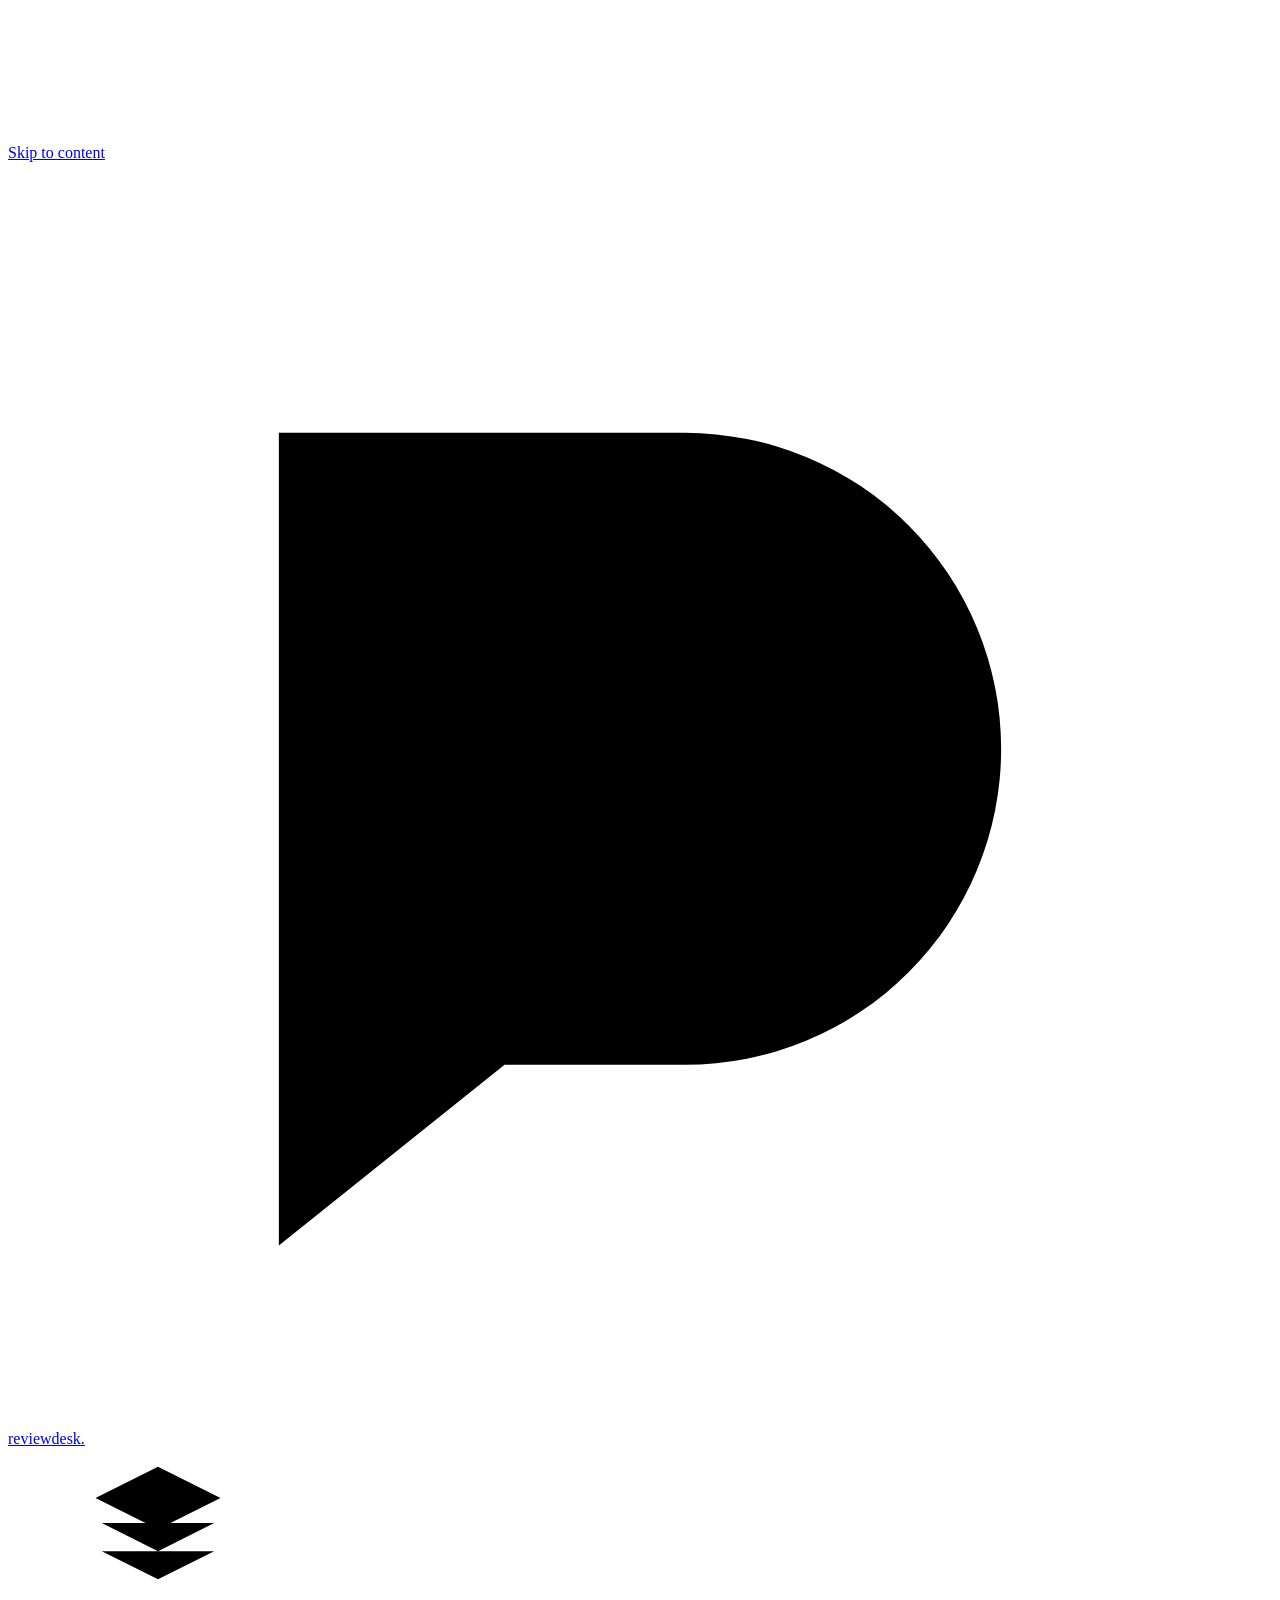
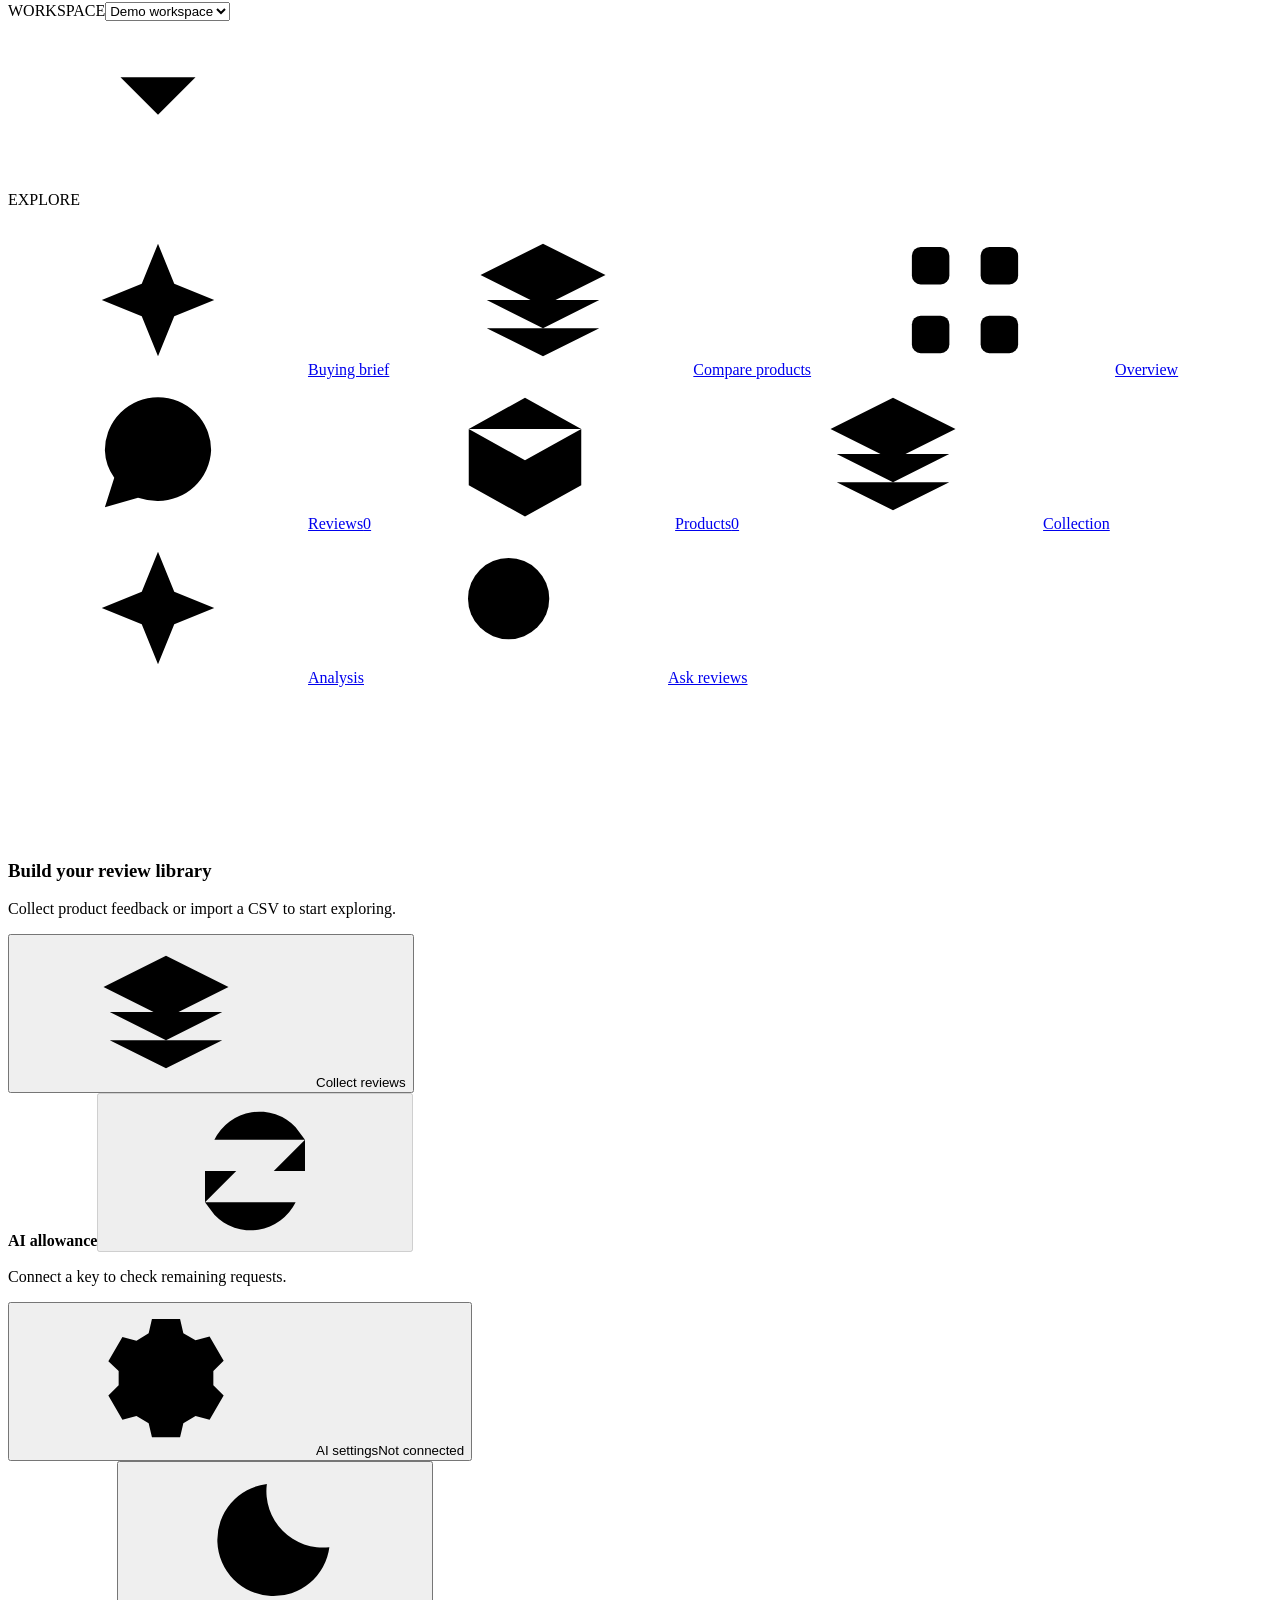
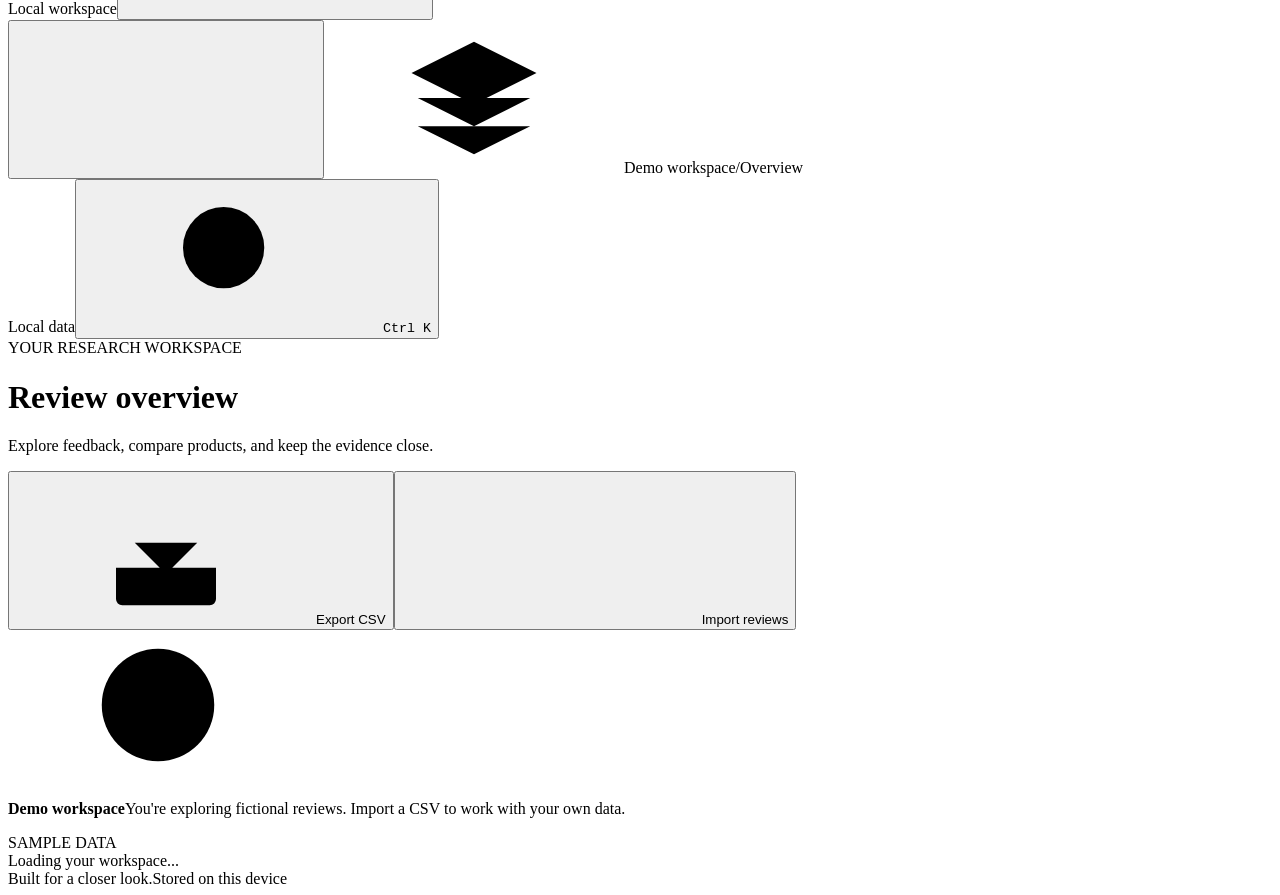
==== commit a22eb8cd: "Add category-neutral product comparisons with collection timing and source evidence" ====
--- a/web/index.html
+++ b/web/index.html
@@ -48,6 +48,7 @@
     <p class="nav-label">EXPLORE</p>
     <nav class="main-nav" aria-label="Main navigation">
       <a href="#buying" class="nav-item" data-view="buying"><svg class="icon"><use href="#i-spark"/></svg><span>Buying brief</span></a>
+      <a href="#compare" class="nav-item" data-view="compare"><svg class="icon"><use href="#i-layers"/></svg><span>Compare products</span></a>
       <a href="#overview" class="nav-item active" data-view="overview" aria-current="page"><svg class="icon"><use href="#i-grid"/></svg><span>Overview</span></a>
       <a href="#reviews" class="nav-item" data-view="reviews"><svg class="icon"><use href="#i-message"/></svg><span>Reviews</span><span class="nav-count" id="nav-review-count">0</span></a>
       <a href="#products" class="nav-item" data-view="products"><svg class="icon"><use href="#i-box"/></svg><span>Products</span><span class="nav-count" id="nav-product-count">0</span></a>
@@ -65,6 +66,26 @@
       <div id="provenance-banner" class="provenance-banner"><svg class="icon"><use href="#i-info"/></svg><p><strong>Demo workspace</strong><span>You're exploring fictional reviews. Import a CSV to work with your own data.</span></p><span class="badge badge-demo">SAMPLE DATA</span></div>
       <div id="page-error" class="error-panel" role="alert" hidden><svg class="icon"><use href="#i-info"/></svg><div><strong>We couldn't load your workspace</strong><p id="page-error-message"></p></div><button id="retry-button" class="button button-white">Try again</button></div>
       <div id="loading-panel" class="loading-panel" role="status"><span class="spinner"></span><span>Loading your workspace...</span></div>
+
+      <section id="view-compare" class="view" aria-label="Compare products" hidden>
+        <div id="compare-saved-shortcut" class="buying-saved-shortcut" hidden><span>Your latest comparison is saved.</span><button type="button" id="compare-jump" class="text-button">View comparison<svg class="icon"><use href="#i-down"/></svg></button></div>
+        <section class="panel buying-composer" aria-labelledby="compare-heading">
+          <div class="buying-intro"><span class="eyebrow">TWO LINKS. OWNER EVIDENCE.</span><h2 id="compare-heading">Put any two products side by side.</h2><p>Compare the experiences behind the ratings. Any category is welcome. Unrelated products get separate findings, rather than a forced winner.</p></div>
+          <form id="compare-form">
+            <div class="compare-inputs"><div class="form-field"><label for="compare-first">First product</label><input id="compare-first" type="text" list="buying-suggestions" maxlength="2048" required autocomplete="off" placeholder="Paste a full Amazon India link or ASIN"></div><div class="form-field"><label for="compare-second">Second product</label><input id="compare-second" type="text" list="buying-suggestions" maxlength="2048" required autocomplete="off" placeholder="Paste another product link or ASIN"></div></div>
+            <p class="field-help">Only full HTTPS amazon.in product links and saved ASINs are accepted. Tracking parameters are removed. Expand shortened links in your browser first.</p>
+            <label class="check-field"><input id="compare-collect" type="checkbox" checked><span><strong>Collect reviews if a product is new</strong><small>Reuse saved samples when available. New products use your saved Amazon session. Collection stops on sign-in or access blocks.</small></span></label>
+            <div class="form-field compare-page-limit"><label for="compare-pages">Page limit per new product</label><select id="compare-pages"><option value="1">1 page (quick check)</option><option value="3" selected>3 pages (initial sample)</option><option value="10">10 pages (larger sample)</option></select><p class="field-help">A page often contains up to 10 reviews. Availability and distinct counts vary.</p></div>
+            <label class="check-field buying-sharing"><input id="compare-consent" type="checkbox"><span><strong>Add AI interpretation</strong><small>Send up to 12 selected review excerpts per product, ratings and product names to OpenRouter. At most one free request. No Amazon login data or reviewer names are sent.</small></span></label>
+            <p id="compare-ai-status" class="field-help"></p><button type="button" class="text-button" data-open-settings>AI settings and allowance</button>
+            <div id="compare-error" class="form-message error" role="alert" hidden></div>
+            <div class="buying-submit"><p class="field-help">Separate collection and AI timings. Check every finding against its source.</p><button id="compare-submit" type="submit" class="button button-primary">Compare products<svg class="icon"><use href="#i-arrow"/></svg></button></div>
+          </form>
+        </section>
+        <div id="compare-progress" class="panel buying-progress" role="status" aria-live="polite" hidden></div>
+        <div id="compare-results" class="buying-results" aria-live="polite"></div>
+        <section id="compare-empty" class="buying-empty"><div><span>01</span><h3>Paste two links</h3><p>Links are validated and duplicates rejected before any collection.</p></div><div><span>02</span><h3>Gather the evidence</h3><p>Saved samples are reused. New samples are collected within your page limit.</p></div><div><span>03</span><h3>Inspect the differences</h3><p>See ratings, supported findings, unknowns and the time each stage took.</p></div></section>
+      </section>
 
       <section id="view-buying" class="view" aria-label="Buying brief" hidden>
         <div id="buying-saved-shortcut" class="buying-saved-shortcut" hidden><span>Your latest review check is saved.</span><button type="button" id="buying-jump" class="text-button">View saved brief<svg class="icon"><use href="#i-down"/></svg></button></div>
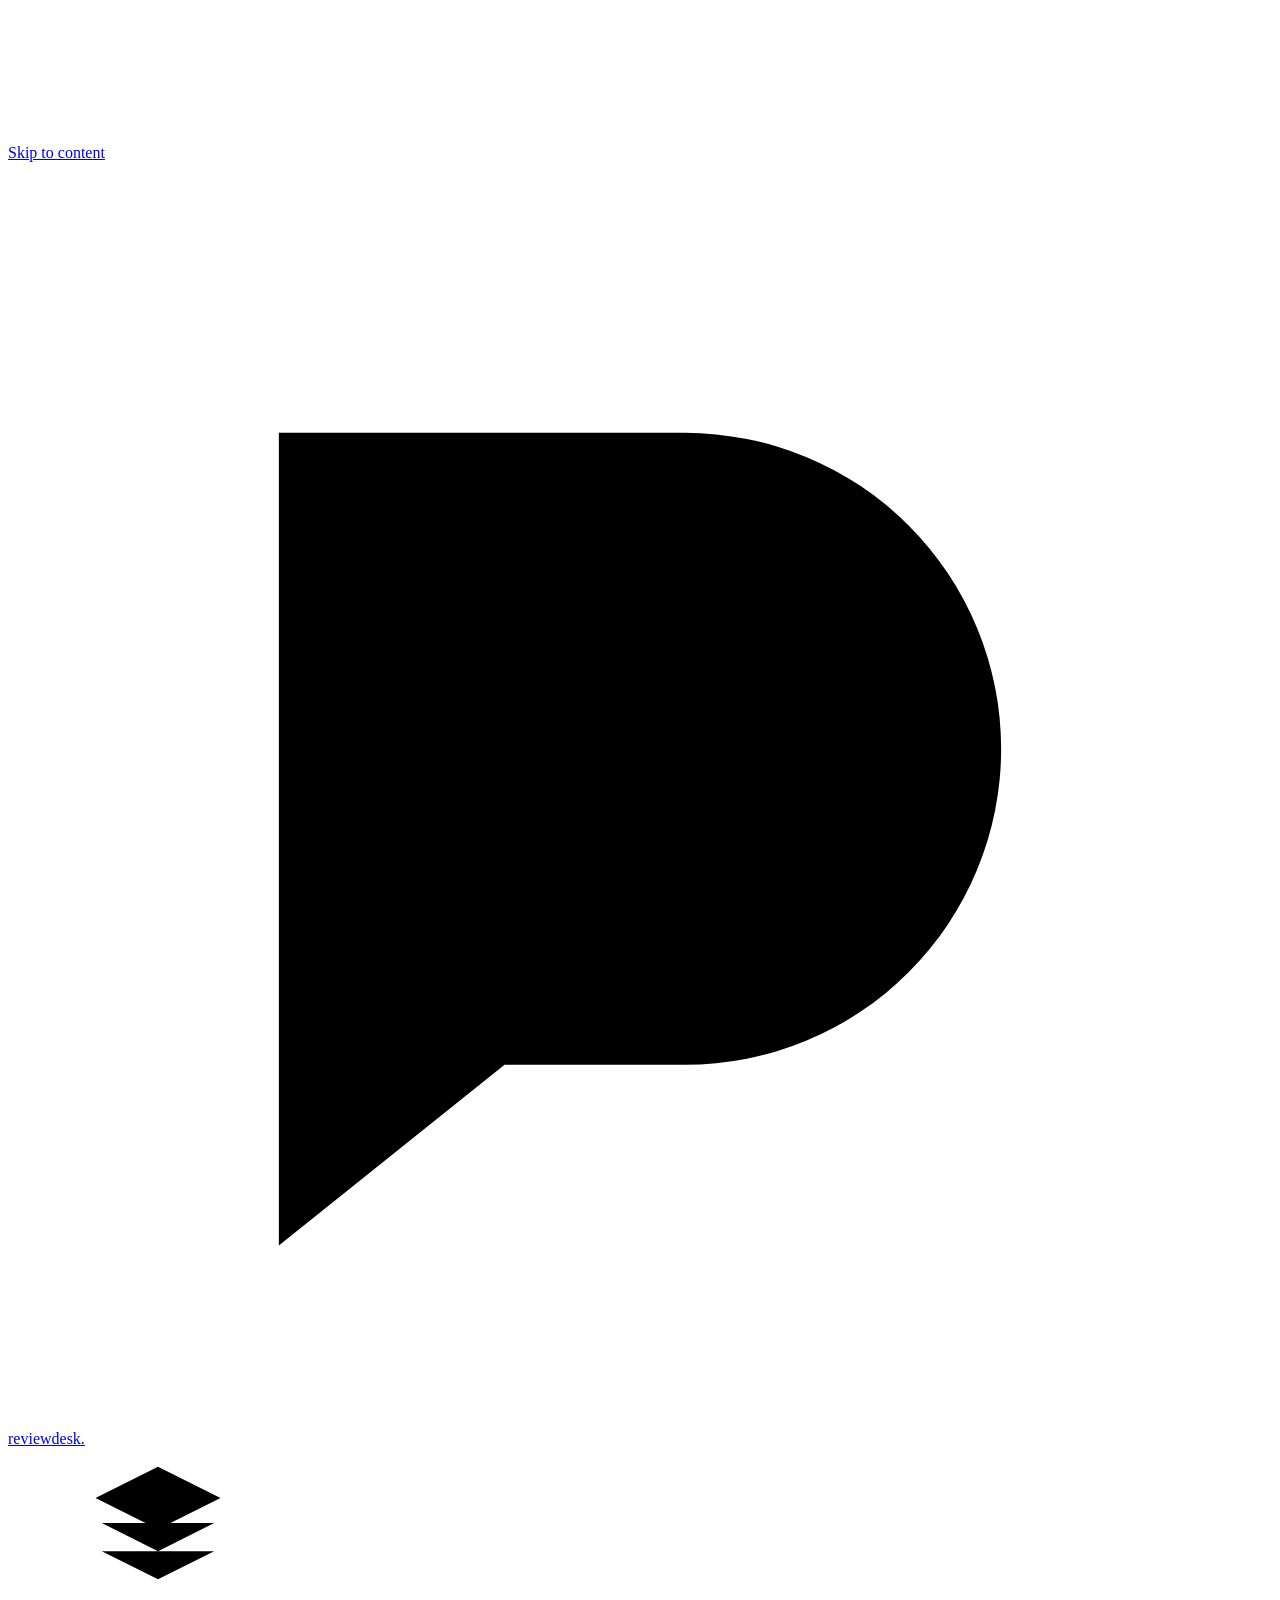
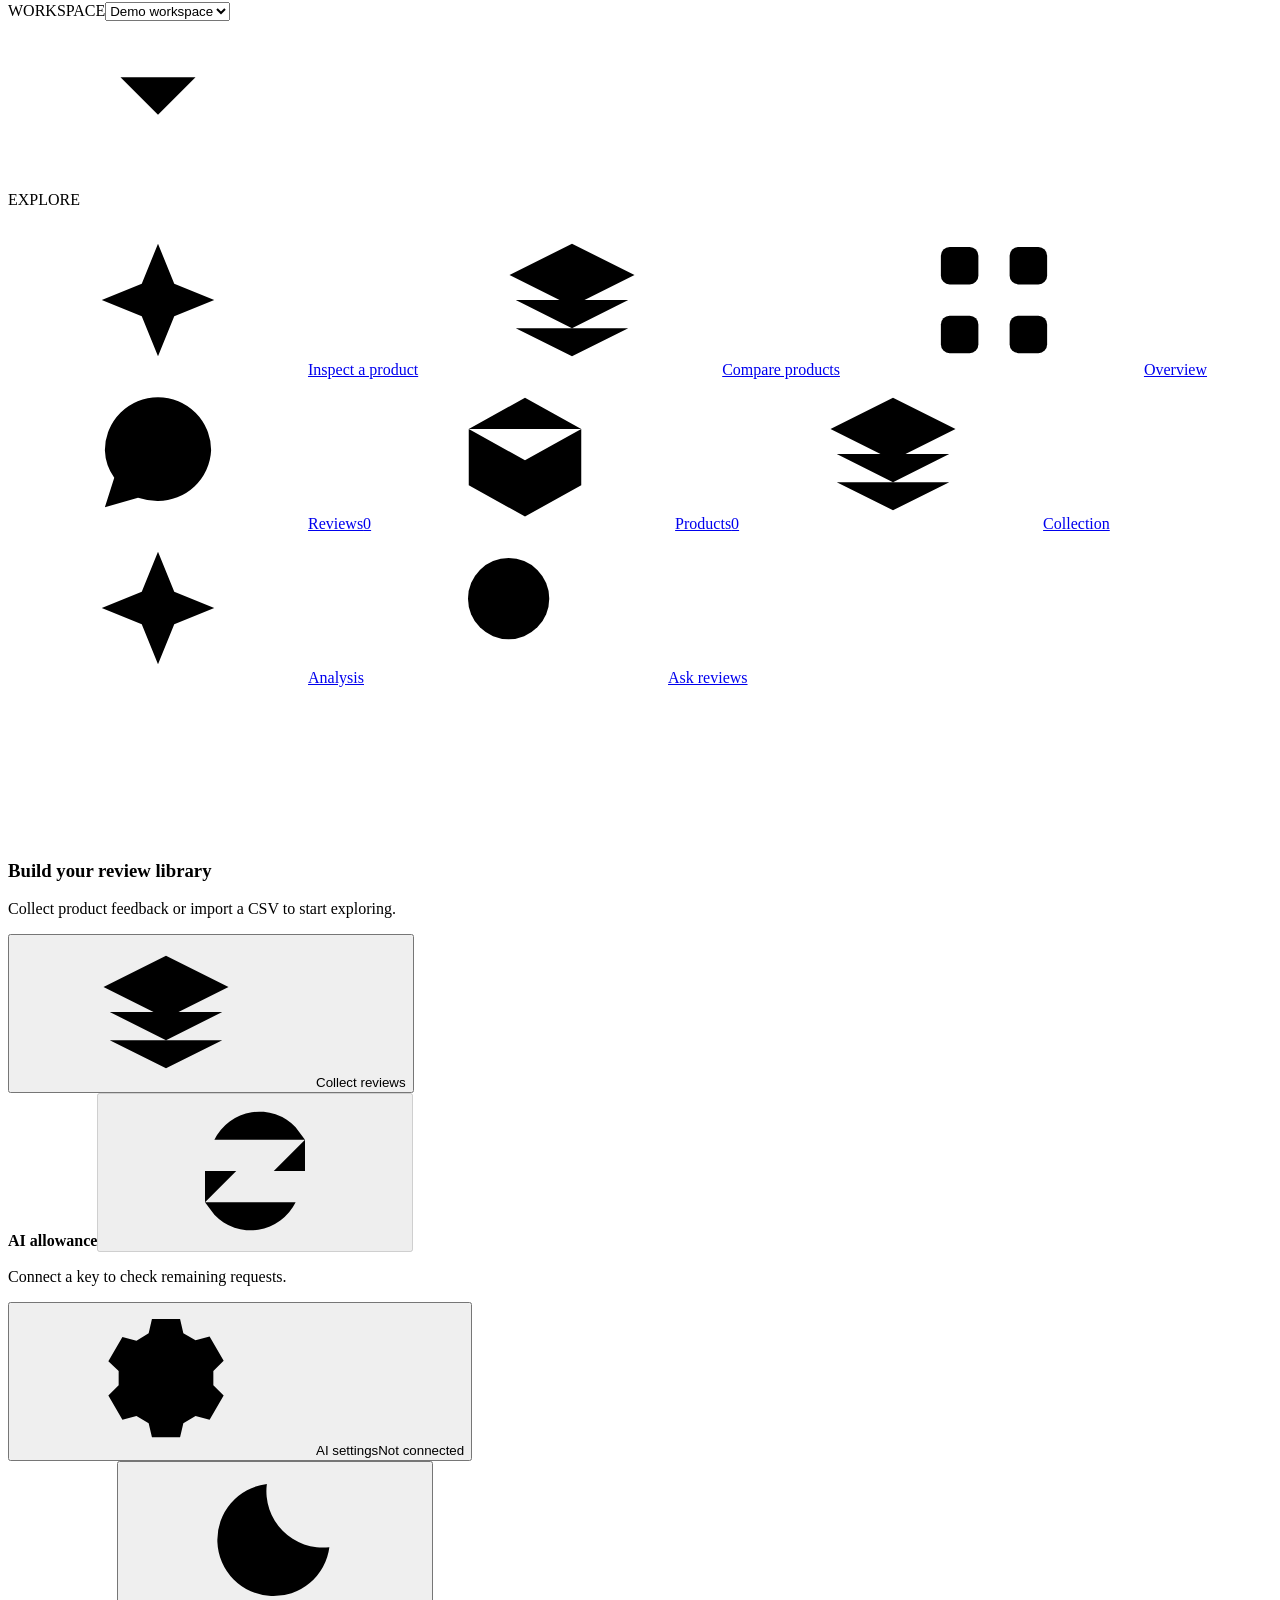
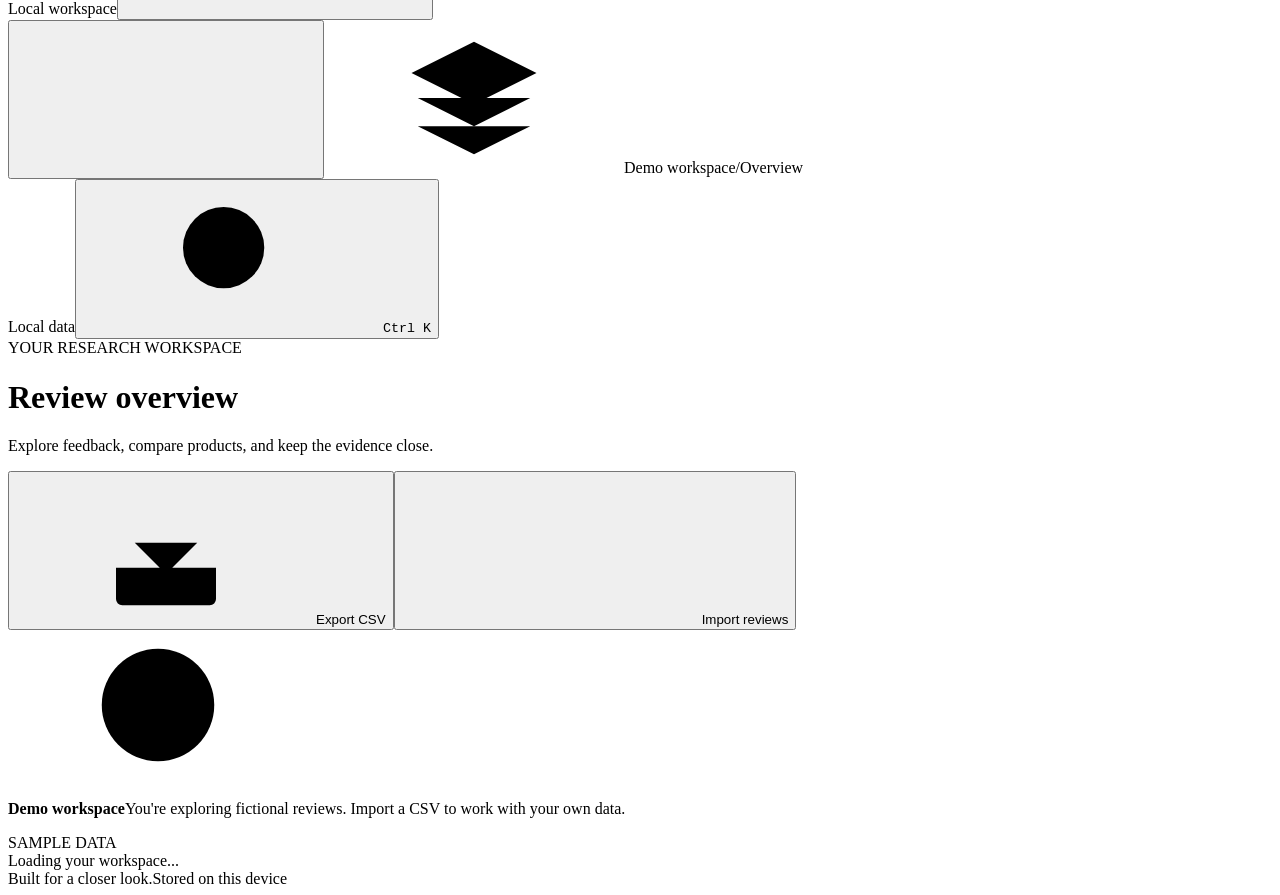
==== commit 56d7c1ac: "Add an offline showcase, modular views and recorded execution stages" ====
--- a/web/index.html
+++ b/web/index.html
@@ -8,6 +8,11 @@
   <title>Reviewdesk | Review workspace</title>
   <link rel="icon" href="data:image/svg+xml,%3Csvg xmlns='http://www.w3.org/2000/svg' viewBox='0 0 40 40'%3E%3Crect width='40' height='40' rx='11' fill='%23265846'/%3E%3Cpath d='M11 11h10a8 8 0 010 16h-4l-6 5V11zm6 6v4h5v-4z' fill='white'/%3E%3C/svg%3E">
   <link rel="stylesheet" href="/app.css">
+  <script src="/ui/dom.js" defer></script>
+  <script src="/ui/execution.js" defer></script>
+  <script src="/ui/showcase.js" defer></script>
+  <script src="/ui/inspection.js" defer></script>
+  <script src="/ui/comparison.js" defer></script>
   <script src="/app.js" defer></script>
 </head>
 <body>
@@ -47,7 +52,7 @@
     <div class="workspace-picker"><span class="workspace-avatar"><svg class="icon"><use href="#i-layers"/></svg></span><div><label for="dataset-select">WORKSPACE</label><select id="dataset-select" aria-label="Choose dataset"><option value="demo">Demo workspace</option><option value="workspace">My workspace</option></select></div><svg class="icon picker-chevron"><use href="#i-down"/></svg></div>
     <p class="nav-label">EXPLORE</p>
     <nav class="main-nav" aria-label="Main navigation">
-      <a href="#buying" class="nav-item" data-view="buying"><svg class="icon"><use href="#i-spark"/></svg><span>Buying brief</span></a>
+      <a href="#buying" class="nav-item" data-view="buying"><svg class="icon"><use href="#i-spark"/></svg><span>Inspect a product</span></a>
       <a href="#compare" class="nav-item" data-view="compare"><svg class="icon"><use href="#i-layers"/></svg><span>Compare products</span></a>
       <a href="#overview" class="nav-item active" data-view="overview" aria-current="page"><svg class="icon"><use href="#i-grid"/></svg><span>Overview</span></a>
       <a href="#reviews" class="nav-item" data-view="reviews"><svg class="icon"><use href="#i-message"/></svg><span>Reviews</span><span class="nav-count" id="nav-review-count">0</span></a>
@@ -62,6 +67,7 @@
   <div class="app-shell">
     <header class="topbar"><div class="breadcrumb"><button class="icon-button mobile-menu" id="menu-toggle" aria-label="Open navigation" aria-expanded="false" aria-controls="sidebar"><svg class="icon"><use href="#i-menu"/></svg></button><svg class="icon breadcrumb-icon"><use href="#i-layers"/></svg><span id="breadcrumb-workspace">Demo workspace</span><span class="breadcrumb-divider">/</span><span id="breadcrumb-page">Overview</span></div><div class="topbar-right"><span class="connection-label" id="connection-label"><span class="status-dot"></span><span>Local data</span></span><span class="topbar-separator"></span><button class="shortcut-button" id="quick-search" aria-label="Search reviews"><svg class="icon"><use href="#i-search"/></svg><kbd id="search-shortcut">Ctrl K</kbd></button></div></header>
     <main id="main-content" tabindex="-1">
+      <div id="showcase-guide"></div>
       <div class="page-heading"><div><div class="eyebrow" id="page-eyebrow">YOUR RESEARCH WORKSPACE</div><h1 id="page-title">Review overview</h1><p class="page-subtitle" id="page-subtitle">Explore feedback, compare products, and keep the evidence close.</p></div><div class="heading-actions"><button class="button button-white" id="export-button"><svg class="icon"><use href="#i-download"/></svg><span>Export CSV</span></button><button class="button button-primary" data-open-import><svg class="icon"><use href="#i-plus"/></svg>Import reviews</button></div></div>
       <div id="provenance-banner" class="provenance-banner"><svg class="icon"><use href="#i-info"/></svg><p><strong>Demo workspace</strong><span>You're exploring fictional reviews. Import a CSV to work with your own data.</span></p><span class="badge badge-demo">SAMPLE DATA</span></div>
       <div id="page-error" class="error-panel" role="alert" hidden><svg class="icon"><use href="#i-info"/></svg><div><strong>We couldn't load your workspace</strong><p id="page-error-message"></p></div><button id="retry-button" class="button button-white">Try again</button></div>
@@ -74,10 +80,12 @@
           <form id="compare-form">
             <div class="compare-inputs"><div class="form-field"><label for="compare-first">First product</label><input id="compare-first" type="text" list="buying-suggestions" maxlength="2048" required autocomplete="off" placeholder="Paste a full Amazon India link or ASIN"></div><div class="form-field"><label for="compare-second">Second product</label><input id="compare-second" type="text" list="buying-suggestions" maxlength="2048" required autocomplete="off" placeholder="Paste another product link or ASIN"></div></div>
             <p class="field-help">Only full HTTPS amazon.in product links and saved ASINs are accepted. Tracking parameters are removed. Expand shortened links in your browser first.</p>
-            <label class="check-field"><input id="compare-collect" type="checkbox" checked><span><strong>Collect reviews if a product is new</strong><small>Reuse saved samples when available. New products use your saved Amazon session. Collection stops on sign-in or access blocks.</small></span></label>
-            <div class="form-field compare-page-limit"><label for="compare-pages">Page limit per new product</label><select id="compare-pages"><option value="1">1 page (quick check)</option><option value="3" selected>3 pages (initial sample)</option><option value="10">10 pages (larger sample)</option></select><p class="field-help">A page often contains up to 10 reviews. Availability and distinct counts vary.</p></div>
+            <div id="compare-preview" class="compare-preview" aria-live="polite"><p class="field-help">Paste both links to see saved product names, review counts and the collection plan before you start.</p></div>
+            <div class="form-field"><label for="compare-focus">What matters for your decision? <span class="field-help">Optional</span></label><input id="compare-focus" type="text" maxlength="300" placeholder="For example: easy cleaning and lasting more than a year" aria-describedby="compare-focus-help"><p id="compare-focus-help" class="field-help">We look for related owner evidence. Missing information stays explicit.</p><div class="compare-focus-options"><button type="button" class="text-button" data-compare-focus="Long-term quality and durability">Long-term quality</button><button type="button" class="text-button" data-compare-focus="Ease of use and cleaning">Ease of use</button><button type="button" class="text-button" data-compare-focus="Value for money">Value for money</button></div></div>
+            <label class="check-field"><input id="compare-collect" type="checkbox" checked><span><strong>Gather reviews toward my sample target</strong><small>Reuse saved reviews, collect only the shortfall, and resume saved progress. Availability may prevent reaching the target.</small></span></label>
+            <div class="compare-sampling"><div class="form-field"><label for="compare-target">Review target per product</label><select id="compare-target"><option value="10">10 reviews (quick look)</option><option value="30" selected>30 reviews (initial sample)</option><option value="100">100 reviews (larger sample)</option></select></div><details class="compare-advanced"><summary>Collection limits</summary><div class="form-field compare-page-limit"><label for="compare-pages">Page limit per product this run</label><select id="compare-pages"><option value="1">1 page</option><option value="3" selected>3 pages</option><option value="10">10 pages</option></select><p class="field-help">Up to 10 reviews per page is a planning estimate. Duplicate reviews, access limits and product availability affect the result. You can resume safely.</p></div></details></div>
             <label class="check-field buying-sharing"><input id="compare-consent" type="checkbox"><span><strong>Add AI interpretation</strong><small>Send up to 12 selected review excerpts per product, ratings and product names to OpenRouter. At most one free request. No Amazon login data or reviewer names are sent.</small></span></label>
-            <p id="compare-ai-status" class="field-help"></p><button type="button" class="text-button" data-open-settings>AI settings and allowance</button>
+            <p id="compare-ai-status" class="field-help"></p><div class="compare-form-actions"><button type="button" class="text-button" data-open-settings>AI settings and allowance</button><button type="button" id="compare-example" class="text-button">Try two saved products</button></div>
             <div id="compare-error" class="form-message error" role="alert" hidden></div>
             <div class="buying-submit"><p class="field-help">Separate collection and AI timings. Check every finding against its source.</p><button id="compare-submit" type="submit" class="button button-primary">Compare products<svg class="icon"><use href="#i-arrow"/></svg></button></div>
           </form>
@@ -87,7 +95,7 @@
         <section id="compare-empty" class="buying-empty"><div><span>01</span><h3>Paste two links</h3><p>Links are validated and duplicates rejected before any collection.</p></div><div><span>02</span><h3>Gather the evidence</h3><p>Saved samples are reused. New samples are collected within your page limit.</p></div><div><span>03</span><h3>Inspect the differences</h3><p>See ratings, supported findings, unknowns and the time each stage took.</p></div></section>
       </section>
 
-      <section id="view-buying" class="view" aria-label="Buying brief" hidden>
+      <section id="view-buying" class="view" aria-label="Inspect a product" hidden>
         <div id="buying-saved-shortcut" class="buying-saved-shortcut" hidden><span>Your latest review check is saved.</span><button type="button" id="buying-jump" class="text-button">View saved brief<svg class="icon"><use href="#i-down"/></svg></button></div>
         <section class="panel buying-composer" aria-labelledby="buying-heading">
           <div class="buying-intro"><span class="eyebrow">YOUR PRIORITIES. OWNER EVIDENCE.</span><h2 id="buying-heading">What should you know before buying?</h2><p>Start with a product. Choose what matters, then inspect the benefits, concerns and unanswered questions in its saved reviews.</p></div>
@@ -97,7 +105,7 @@
             <p id="buying-source-help" class="field-help">Uses reviews saved in this workspace. For a new product, we will guide you to collection first.</p>
             <div id="buying-second-wrap" class="form-field" hidden><label for="buying-second">Second product to compare</label><input id="buying-second" type="text" list="buying-suggestions" maxlength="2048" placeholder="Paste another Amazon India link or ASIN" autocomplete="off"></div>
             <div class="buying-shortcuts"><button id="buying-compare" type="button" class="text-button" aria-expanded="false" aria-controls="buying-second-wrap">Compare another product</button><button id="buying-example" type="button" class="text-button">Try a saved product</button><button id="buying-demo" type="button" class="text-button">Explore fictional examples</button></div>
-            <fieldset class="buying-priorities"><legend>What matters most to you?</legend><p class="field-help">Choose up to three. Leave blank for a general brief. These priorities are designed for headphones, earbuds and speakers.</p><div class="priority-options"><label><input type="checkbox" name="buying-priority" value="calls"><span>Clear calls</span></label><label><input type="checkbox" name="buying-priority" value="comfort"><span>Comfort</span></label><label><input type="checkbox" name="buying-priority" value="sound"><span>Sound</span></label><label><input type="checkbox" name="buying-priority" value="battery"><span>Battery life</span></label><label><input type="checkbox" name="buying-priority" value="durability"><span>Durability</span></label></div></fieldset>
+            <fieldset class="buying-priorities"><legend>What matters most to you?</legend><p class="field-help">Choose up to three, or leave blank for a general look. Findings stay tied to the saved reviews.</p><div class="priority-options"><label><input type="checkbox" name="buying-priority" value="usability"><span>Ease of use</span></label><label><input type="checkbox" name="buying-priority" value="durability"><span>Durability</span></label><label><input type="checkbox" name="buying-priority" value="cleaning"><span>Cleaning</span></label><label><input type="checkbox" name="buying-priority" value="value"><span>Value for money</span></label></div></fieldset>
             <label class="check-field buying-sharing"><input id="buying-consent" type="checkbox"><span><strong>Add AI interpretation</strong><small>Send selected review text and ratings to OpenRouter using free models. Without this, you get local source evidence. No Amazon login data is sent.</small></span></label>
             <p id="buying-ai-status" class="field-help"></p><button id="buying-ai-setup" type="button" class="text-button" data-open-settings hidden>Set up optional AI</button>
             <div id="buying-error" class="form-message error" role="alert" hidden></div>
@@ -144,7 +152,7 @@
   </div>
 
   <dialog id="review-dialog" class="review-dialog" aria-labelledby="detail-title"><div class="drawer-header"><span class="eyebrow">REVIEW DETAILS</span><button class="icon-button" data-close-dialog="review-dialog" aria-label="Close review details"><svg class="icon"><use href="#i-close"/></svg></button></div><div id="review-detail" class="review-detail"></div></dialog>
-  <dialog id="settings-dialog" class="import-dialog provider-dialog" aria-labelledby="settings-title"><div class="modal-header"><div class="modal-icon"><svg class="icon"><use href="#i-settings"/></svg></div><button class="icon-button" data-close-dialog="settings-dialog" aria-label="Close AI settings"><svg class="icon"><use href="#i-close"/></svg></button></div><h2 id="settings-title">AI, on your terms.</h2><p class="modal-description">Connect OpenRouter for free model analysis and review research. Local tools work without a key.</p><div id="provider-status-card" class="provider-status-card"><div><strong>OpenRouter Free</strong><span class="badge" id="provider-status-label">CHECKING</span></div><p id="provider-source-label">Checking local configuration...</p><code>openrouter/free</code><p class="field-help">The free router chooses an available free model. Reports record the actual model returned. There is no paid fallback.</p></div><button type="button" class="button button-white" id="provider-check" disabled>Check OpenRouter quota</button><p class="field-help">Reads account information without sending reviews or generating an AI response.</p><div id="provider-quota" class="provider-quota" role="status" aria-live="polite" hidden></div><form id="provider-form" autocomplete="off"><div class="form-field"><label for="provider-response-mode">AI response format</label><select id="provider-response-mode"><option value="prompt">Compatible JSON (recommended)</option><option value="schema">Provider-enforced JSON</option></select><p class="field-help">Compatible mode asks for JSON and validates it locally. Both modes require valid source evidence. This does not change privacy or allow paid models.</p></div><div class="form-field"><label for="provider-key">OpenRouter API key</label><input id="provider-key" type="password" maxlength="512" autocomplete="off" spellcheck="false" autocapitalize="off" aria-describedby="provider-key-help" placeholder="Paste your OpenRouter key"><p id="provider-key-help" class="field-help">Use a session-only key or remember it securely on this Windows account. Never saved in browser storage or included in a report.</p></div><label class="check-field" id="provider-remember-wrap"><input id="provider-remember" type="checkbox"><span><strong>Remember on this Windows account</strong><small>Save in Windows Credential Manager and reconnect after restart. Your AI preferences are saved with the key.</small></span></label><label class="check-field"><input id="provider-zdr" type="checkbox"><span><strong>Require zero data retention</strong><small>Restricts routing and may reduce the free models available.</small></span></label><p class="provider-privacy-note"><svg class="icon"><use href="#i-shield"/></svg>Requests deny training use. Review text is sent only when you explicitly allow it for a run.</p><div id="provider-result" class="form-message" role="status" aria-live="polite" hidden></div><div class="modal-actions provider-actions"><button type="button" class="button button-white" id="provider-clear" disabled>Forget key</button><button type="submit" class="button button-primary" id="provider-save"><svg class="icon"><use href="#i-check"/></svg><span>Use this key</span></button></div></form><p class="field-help provider-footnote" id="provider-budget-label">Saving a key does not make a model request.</p></dialog>
+  <dialog id="settings-dialog" class="import-dialog provider-dialog" aria-labelledby="settings-title"><div class="modal-header"><div class="modal-icon"><svg class="icon"><use href="#i-settings"/></svg></div><button class="icon-button" data-close-dialog="settings-dialog" aria-label="Close AI settings"><svg class="icon"><use href="#i-close"/></svg></button></div><h2 id="settings-title">AI, on your terms.</h2><p class="modal-description">Connect OpenRouter for free model analysis and review research. Local tools work without a key.</p><div id="provider-status-card" class="provider-status-card"><div><strong>OpenRouter Free</strong><span class="badge" id="provider-status-label">CHECKING</span></div><p id="provider-source-label">Checking local configuration...</p><code id="provider-route-label">Xing 4.0 free, with a free backup route</code><p class="field-help">Try the same free model first. OpenRouter can use its free router if that model is unavailable. JSON repair is enabled; source checks still run locally. Reports record the model that answered. There is no paid fallback.</p></div><button type="button" class="button button-white" id="provider-check" disabled>Check OpenRouter quota</button><p class="field-help">Reads account information without sending reviews or generating an AI response.</p><div id="provider-quota" class="provider-quota" role="status" aria-live="polite" hidden></div><form id="provider-form" autocomplete="off"><div class="form-field"><label for="provider-response-mode">AI response format</label><select id="provider-response-mode"><option value="schema">Provider-enforced JSON (recommended)</option><option value="prompt">Compatible JSON</option></select><p class="field-help">Compatible mode requests a JSON object with automatic syntax repair. Provider-enforced mode also requests a strict schema. Both are validated locally. Both modes require valid source evidence. This does not change privacy or allow paid models.</p></div><div class="form-field"><label for="provider-key">OpenRouter API key</label><input id="provider-key" type="password" maxlength="512" autocomplete="off" spellcheck="false" autocapitalize="off" aria-describedby="provider-key-help" placeholder="Paste your OpenRouter key"><p id="provider-key-help" class="field-help">Use a session-only key or remember it securely on this Windows account. Never saved in browser storage or included in a report.</p></div><label class="check-field" id="provider-remember-wrap"><input id="provider-remember" type="checkbox"><span><strong>Remember on this Windows account</strong><small>Save in Windows Credential Manager and reconnect after restart. Your AI preferences are saved with the key.</small></span></label><label class="check-field"><input id="provider-zdr" type="checkbox"><span><strong>Require zero data retention</strong><small>Restricts routing and may reduce the free models available.</small></span></label><p class="provider-privacy-note"><svg class="icon"><use href="#i-shield"/></svg>Requests deny training use. Review text is sent only when you explicitly allow it for a run.</p><div id="provider-result" class="form-message" role="status" aria-live="polite" hidden></div><div class="modal-actions provider-actions"><button type="button" class="button button-white" id="provider-clear" disabled>Forget key</button><button type="submit" class="button button-primary" id="provider-save"><svg class="icon"><use href="#i-check"/></svg><span>Use this key</span></button></div></form><p class="field-help provider-footnote" id="provider-budget-label">Saving a key does not make a model request.</p></dialog>
   <dialog id="import-dialog" class="import-dialog" aria-labelledby="import-title"><div class="modal-header"><div class="modal-icon"><svg class="icon"><use href="#i-upload"/></svg></div><button class="icon-button" data-close-dialog="import-dialog" aria-label="Close import dialog"><svg class="icon"><use href="#i-close"/></svg></button></div><h2 id="import-title">Bring your reviews into focus.</h2><p class="modal-description">Import a CSV into My workspace. Existing reviews stay safe, and duplicates are skipped automatically.</p><form id="import-form"><label class="dropzone" id="dropzone" for="csv-file"><span class="dropzone-icon"><svg class="icon"><use href="#i-file"/></svg></span><strong id="file-label">Choose a CSV or drop it here</strong><span id="file-description">UTF-8 CSV, up to 5 MB</span><input id="csv-file" name="file" type="file" accept=".csv,text/csv" required></label><details class="csv-help"><summary>What should my CSV contain?</summary><p>Use these column headers. Review IDs can be empty to generate a stable ID.</p><code>asin, product_url, review_id, reviewer_name, verified_purchase, review_title, rating, review_date, review_body</code><p>Product URLs must use HTTPS on Amazon India and match the ASIN. An optional product_name column adds readable product labels. Ratings can be empty or between 1 and 5. Use true, false, or empty for verified_purchase.</p></details><div id="import-result" class="import-result" role="status" aria-live="polite" hidden></div><div class="modal-actions"><button type="button" class="button button-white" data-close-dialog="import-dialog" id="import-cancel">Cancel</button><button type="submit" class="button button-primary" id="import-submit"><svg class="icon"><use href="#i-upload"/></svg><span>Import reviews</span></button></div></form><p class="local-privacy"><svg class="icon"><use href="#i-shield"/></svg>Your CSV stays in this local workspace.</p></dialog>
   <div id="toast" class="toast" role="status" aria-live="polite" hidden></div>
   <dialog id="product-name-dialog" class="import-dialog" aria-labelledby="product-name-heading"><div class="modal-header"><h2 id="product-name-heading">Name this product</h2><button type="button" class="icon-button" data-close-dialog="product-name-dialog" aria-label="Close product name dialog"><svg class="icon"><use href="#i-close"/></svg></button></div><p class="modal-description">Use a recognisable name. This local label stays linked to the same Amazon product and reviews.</p><form id="product-name-form"><input id="product-name-asin" type="hidden"><div class="form-field"><label for="product-name-input">Product name</label><input id="product-name-input" type="text" maxlength="500" required autocomplete="off"></div><p id="product-name-reference" class="field-help"></p><div id="product-name-error" class="form-message error" role="alert" hidden></div><div class="modal-actions"><button type="submit" id="product-name-save" class="button button-primary">Save name</button></div></form></dialog>
